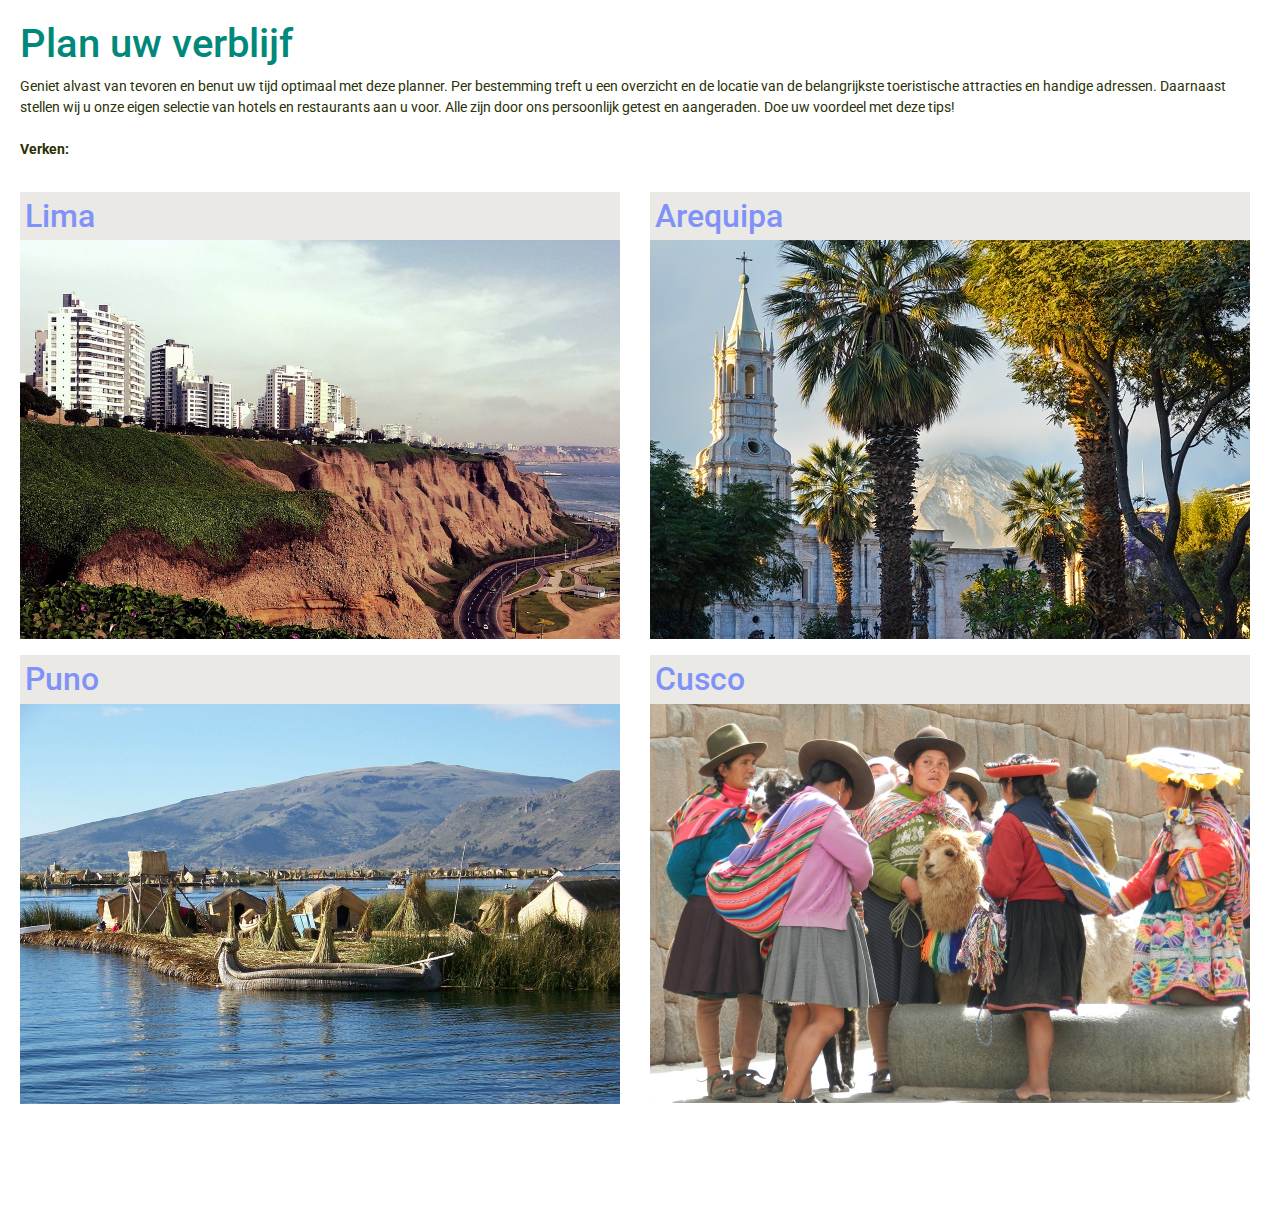
==== index.html @ 21c0f138 "added walking route in Cusco" ====
<!DOCTYPE html>
<html lang="nl">
<head>
    <meta charset="UTF-8">
    <meta name="viewport" content="width=device-width, initial-scale=1.0">
    <meta http-equiv="X-UA-Compatible" content="ie=edge">
    <title>Plan uw verblijf</title>

    <link rel="stylesheet" href="https://stackpath.bootstrapcdn.com/bootstrap/4.3.1/css/bootstrap.min.css" integrity="sha384-ggOyR0iXCbMQv3Xipma34MD+dH/1fQ784/j6cY/iJTQUOhcWr7x9JvoRxT2MZw1T" crossorigin="anonymous">
    <link rel="stylesheet" href="https://maxcdn.bootstrapcdn.com/font-awesome/4.7.0/css/font-awesome.min.css" type="text/css" /> <!-- icons -->
    <link href="https://fonts.googleapis.com/css?family=Roboto:100,300,300i,400,400i,500,500i,700&display=swap" rel="stylesheet">
    <link rel="stylesheet" href="assets/css/style.css" type="text/css" />

</head>
<body>

<section class="container-fluid">
    <article class="row no-gutters">
        <div class="col-12">
            <h1 id="plan">Plan uw verblijf</h1>
            <p>Geniet alvast van tevoren en benut uw tijd optimaal met deze planner. Per bestemming treft u een overzicht en de locatie van de belangrijkste toeristische attracties en handige adressen. Daarnaast stellen wij u onze eigen selectie van hotels en restaurants aan u voor. Alle zijn door ons persoonlijk getest en aangeraden. Doe uw voordeel met deze tips!
                <br /><br />
                <strong>Verken:</strong>
            </p>
        </div>
    </article>
    <div class="row">
        <div class="col-6">
            <h2 id="lima-nav" a href="#lima-intro" class="scroll-to">Lima</h2><img src ="assets/images/lima.jpg" alt="De wijk Miraflores in Lima" class="hoofdbeeld-links">
        </div>
        <div class="col-6">
            <h2 id="arequipa-nav" a href="#arequipa-intro" class="scroll-to">Arequipa</h2><img src ="assets/images/arequipa.jpg" alt="Het stadsplein van Arequipa" class="hoofdbeeld-rechts">
        </div>
        <div class="col-6">
            <h2 id="puno-nav" a href="#puno-intro" class="scroll-to">Puno</h2><img src ="assets/images/puno.jpg" alt="Het Titicacameer, Puno" class="hoofdbeeld-links">
        </div>
        <div class="col-6">
            <h2 id="cusco-nav" a href="#cusco-intro" class="scroll-to">Cusco</h2><img src ="assets/images/cusco.jpg" alt="Inheemse Quechua-bevolking in Cusco" class="hoofdbeeld-rechts">
        </div>
    </div>


<br> <br><br> <br> <br>


        <article class="row no-gutters" id="lima-intro">

        <div class="col-12">
            <button class="reset" a href="#plan">Verken andere stad</a></button>
            <h2>Lima</h2>
            <h3>Restaurants van wereldfaam!</h3>
            <p>U vliegt vanuit Europa op Lima. Vanwege slechte aansluitingen van binnenlandse vluchten zult u zowel aan het begin als aan het eind van uw reis een nacht in Peru's hoofdstad verblijven. Geen straf, want hier vindt u enkele restaurants van wereldfaam!</p>
            
            <button class="position">Toon mijn locatie</button><br><br>
            
            <strong>Zoek:</strong> <br>
        </div>

        <div class="row">
        <div class="col choose" id="lima-attracties-header"><img src="https://img.icons8.com/color/24/000000/old-time-camera.png" class="choose-image" alt="attracties"><h4>Attracties</h4></div>
        <div class="col choose" id="lima-hotels-header"><img src="https://img.icons8.com/color/24/000000/hotel-information.png" class="choose-image" alt="hotels"><h4>Hotels</h4></div>
        <div class="col choose" id="lima-restaurants-header"><img src="https://img.icons8.com/color/24/000000/dining-room.png" class="choose-image" alt="restaurants"><h4>Restaurants</h4></div>
        <div class="col choose" id="lima-info-header"><img src="https://img.icons8.com/color/24/000000/information.png" class="choose-image" alt="praktische informatie"><h4>Informatie</h4></div>
        </div>

        <div class="row">
            <div class="col-md-6 lima-attracties">
                 <div class="chosen"><img src="https://img.icons8.com/color/24/000000/old-time-camera.png" class="chosen-image" alt="attracties"><span class="chosen-header">Attracties</span></div>
                    <div class="markers"><strong><a href="#lima-map" onclick="clickLima();">Plaza de Armas</a></strong></div>
                        <div class="markers-text">tekst</div>
                    <div class="markers"><strong><a href="#lima-map" onclick="clickLima();">Larco Mar</a></strong></div>
                        <div class="markers-text">tekst</div>
            </div>     

            <div class="col-md-6 lima-hotels">
                <div class="chosen"><img src="https://img.icons8.com/color/24/000000/hotel-information.png" class="chosen-image" alt="hotels"><span class="chosen-header">Hotels</span></div>
                     <div class="markers"><strong><a href="#lima-map" onclick="clickLima(0);">Casa Wayra</a></strong></div>
                        <div class="markers-text">tekst</div>
                    <div class="markers"><strong><a href="#lima-map" onclick="clickLima(1);">Hotel Mariel</a></strong></div>
                        <div class="markers-text">tekst</div>    
            </div>

            <div class="col-md-6 lima-restaurants">
                <div class="chosen"><img src="https://img.icons8.com/color/24/000000/dining-room.png" class="chosen-image" alt="hotels"><span class="chosen-header">Restaurants</span></div>
            </div>

            <div class="col-md-6 lima-info">
                <div class="chosen"><img src="https://img.icons8.com/color/24/000000/information.png" class="chosen-image" alt="praktische informatie"><span class="chosen-header">Praktische adressen</span></div>
                <div class="markers"><strong><a href="#lima-map" onclick="clickLima(2);">Aeropuerto Internacional Jorge Chavez</a></strong></div>
                <div class="markers-text">tekst</div>
            </div> 	

            <div id="lat"></div>
            <div id="long"></div>
            <div class="col-md-6" id="lima-map"></div>
        </div>

    </article>
    
    
    <article class="row no-gutters" id="arequipa-intro">

        <div class="col-12">
            <button class="reset" a href="#plan">Verken andere stad</a></button>
            <h2>Arequipa</h2>
            <h3>Acclimatiseren in een oase</h3>
            <p>Lorem ipsum dolor sit amet, consectetur adipisicing elit. Corrupti atque rerum, quis. Dolorem iure nulla, ipsam quae. Similique culpa porro facilis voluptatum aspernatur repellat, illo, dolorem sunt inventore error incidunt.</p>

            <button class="position">Toon mijn locatie</button><br><br>

            <strong>Zoek:</strong> <br>
        </div>

        <div class="row">
        <div class="col choose" id="arequipa-attracties-header"><img src="https://img.icons8.com/color/24/000000/old-time-camera.png" class="choose-image" alt="attracties"><h4>Attracties</h4></div>
        <div class="col choose" id="arequipa-hotels-header"><img src="https://img.icons8.com/color/24/000000/hotel-information.png" class="choose-image" alt="hotels"><h4>Hotels</h4></div>
        <div class="col choose" id="arequipa-restaurants-header"><img src="https://img.icons8.com/color/24/000000/dining-room.png" class="choose-image" alt="restaurants"><h4>Restaurants</h4></div>
        <div class="col choose" id="arequipa-info-header"><img src="https://img.icons8.com/color/24/000000/information.png" class="choose-image" alt="praktische informatie"><h4>Informatie</h4></div>
        </div>

        <div class="row">
            <div class="col-md-6 arequipa-attracties">
                 <div class="chosen"><img src="https://img.icons8.com/color/24/000000/old-time-camera.png" class="chosen-image" alt="attracties"><span class="chosen-header">Attracties</span></div>
                    <div class="markers"><strong><a href="#arequipa-map" onclick="clickArequipa(0);">Monasterio de Santa Catalina</a></strong></div>
                        <div class="markers-text">tekst</div>

                    <div class="markers"><strong><a href="#arequipa-map" onclick="clickArequipa(1);">Museo de Juanita</a></strong></div>
                        <div class="markers-text">tekst</div>
            </div>

            <div class="col-md-6 arequipa-hotels">
                <div class="chosen"><img src="https://img.icons8.com/color/24/000000/hotel-information.png" class="chosen-image" alt="hotels"><span class="chosen-header">Hotels</span></div>
                     <div class="markers"><strong><a href="#arequipa-map" onclick="clickArequipa(2);">Hotel Casona Solar</a></strong></div>
                        <div class="markers-text">tekst</div>

            </div>

            <div class="col-md-6 arequipa-restaurants">
                <div class="chosen"><img src="https://img.icons8.com/color/24/000000/dining-room.png" class="chosen-image" alt="hotels"><span class="chosen-header">Restaurants</span></div>
                <div class="markers"><strong><a href="#arequipa-map" onclick="clickArequipa(3);">Zig Zag</a></strong></div>
                <div class="markers-text">tekst</div>

            </div>

            <div class="col-md-6 arequipa-info">
                <div class="chosen"><img src="https://img.icons8.com/color/24/000000/information.png" class="chosen-image" alt="praktische informatie"><span class="chosen-header">Praktische adressen</span></div>
                <div class="markers"><strong><a href="#arequipa-map" onclick="clickArequipa(4);">Toeristische informatie</a></strong></div>
                <div class="markers-text">tekst</div>

            </div>

            <div class="col-md-6" id="arequipa-map"></div>
        </div>

    </article>
    
    
        <article class="row no-gutters" id="cusco-intro">

        <div class="col-12">
            <button class="reset" a href="#plan">Verken andere stad</a></button>
            <h2>Cusco</h2>
            <h3>Antieke Inca-hoofstad</h3>
            <p>Lorem ipsum dolor sit amet, consectetur adipisicing elit. Corrupti atque rerum, quis. Dolorem iure nulla, ipsam quae. Similique culpa porro facilis voluptatum aspernatur repellat, illo, dolorem sunt inventore error incidunt.</p>

            <button class="position">Toon mijn locatie</button><br><br>

            <strong>Zoek:</strong> <br>
        </div>

        <div class="row">
        <div class="col choose" id="cusco-attracties-header"><img src="https://img.icons8.com/color/24/000000/old-time-camera.png" class="choose-image" alt="attracties"><h4>Attracties</h4></div>
        <div class="col choose" id="cusco-hotels-header"><img src="https://img.icons8.com/color/24/000000/hotel-information.png" class="choose-image" alt="hotels"><h4>Hotels</h4></div>
        <div class="col choose" id="cusco-restaurants-header"><img src="https://img.icons8.com/color/24/000000/dining-room.png" class="choose-image" alt="restaurants"><h4>Restaurants</h4></div>
        <div class="col choose" id="cusco-info-header"><img src="https://img.icons8.com/color/24/000000/information.png" class="choose-image" alt="praktische informatie"><h4>Informatie</h4></div>
        </div>

        <div class="row">
            <div class="col-md-6 cusco-attracties">
                 <div class="chosen"><img src="https://img.icons8.com/color/24/000000/old-time-camera.png" class="chosen-image" alt="attracties"><span class="chosen-header">Attracties</span></div>
                    <div class="markers"><strong><a href="#cusco-map" onclick="clickCusco(0);">Plaza de Armas</a></strong></div>
                        <div class="markers-text">tekst</div>

            </div>

            <div class="col-md-6 cusco-hotels">
                <div class="chosen"><img src="https://img.icons8.com/color/24/000000/hotel-information.png" class="chosen-image" alt="hotels"><span class="chosen-header">Hotels</span></div>
                    

            </div>

            <div class="col-md-6 cusco-restaurants">
                <div class="chosen"><img src="https://img.icons8.com/color/24/000000/dining-room.png" class="chosen-image" alt="hotels"><span class="chosen-header">Restaurants</span></div>


            </div>

            <div class="col-md-6 cusco-info">
                <div class="chosen"><img src="https://img.icons8.com/color/24/000000/information.png" class="chosen-image" alt="praktische informatie"><span class="chosen-header">Praktische adressen</span></div>


            </div>

            <div class="col-md-6" id="cusco-map"></div>
        </div>
        <div class="row">
            <div class="col-md-6"></div>
            <div class="col-md-6" id="floating-panel">
                <button class="removeLine">Verwijder wandelroute</button>
                <button class="addLine">Herstel wandelroute</button>
            </div>
        </div>

    </article>
    
</section>




<script src="https://code.jquery.com/jquery-3.4.1.js" integrity="sha256-WpOohJOqMqqyKL9FccASB9O0KwACQJpFTUBLTYOVvVU=" crossorigin="anonymous"></script>
<script src="assets/js/script.js"></script>




<script src="https://developers.google.com/maps/documentation/javascript/examples/markerclusterer/markerclusterer.js"></script>
<script async defer src="https://maps.googleapis.com/maps/api/js?key=AIzaSyDDHHyac2SiOYPNYxXMK7rqJjnB8nCaaxE&callback=initMap"></script>
<script src="assets/js/maps.js"></script>
</body>
</html>
---- assets/css/style.css ----
/* ----------------------------------------------------------- Body General */

body {
    font-family: 'Roboto', sans-serif;
    font-size: 14px;
    font-weight: 400;
    background-color: #FFFFFF;
    color: #2a3105;
    margin: 20px 20px 10px 10px;
}

.container-fluid {
    /* without this, bootstrap causes a horizontal scrollbar */
    width: 100%;
    padding-right: 10px;
    padding-left: 10px;
}

h1 {
    color: #00887A;
}

h3 {
    font-size: 1.5rem;
    display: inline;
    color: #8FC1E3;
}


h2{
    color: #8092f7;
    margin-top: 1rem;
    margin-bottom: 0;
    background-color: #ebe9e5;
    padding: 5px;
}

h4 {
    color: #8092f7;
    cursor: pointer;
    font-size: 3vw;
    text-align: center;
}

h4:hover {
    color: #8FC1E3;
}

.chosen-header {
    dispay: inline;
    color: #00887A;
    font-size: 1.25rem;
    font-weight: 500;
}

.chosen {
    background-color: #D3E3F7;
}

a {
    color: #8092f7;
}

a:hover {
    color: #8FC1E3;
}


.hoofdbeeld-links {
    position: relative;
    width: 100%;

}

.hoofdbeeld-rechts {
    position: relative;
    width: 100%;
 }

.scroll-to, .choose {
    cursor: pointer;
}

.scroll-to:hover {
    color: #8FC1E3;
}


.position {
    position: absolute;
    left: 40%;
    color: #00887A;
    font-weight: 600;
    font-size: 0.86rem;
    background-color: #D3E3F7;
    border: none;
    border-radius: 8px;
}

.reset {
    position: absolute;
    right: 5px;
    top: 6%;
    color: #00887A;
    font-weight: 600;
    font-size: 0.86rem;
    background-color: #D3E3F7;
    border: none;
    border-radius: 8px;
}

.opieuw:hover {
    color: #8092f7;
}



/* https://www.w3schools.com/css/css_align.asp How to center align elements

https://mapstyle.withgoogle.com/

 */

/*--------------------------------------------Map*   @mediaquerry for desktop??? */


.destination-headers {
    display: block;
    position: relative;
    left: -40px;
}


.choose-image {
    display: block;
    margin-left: auto;
    margin-right: auto;
}

.chosen-image {
    display: inline;
    vertical-align: text-bottom;
    margin-right: 10px;
}

/*
.destination-texts {
    position: relative;
    left: -20px;
    color: #484C4F;
}
*/


.markers-text {
    display: none;
}

#lima-map {
    width: 325px;
    height: 500px;
    margin-right: auto;
    margin-left: auto;
}

#arequipa-map {
    width: 325px;
    height: 500px;
    margin-right: auto;
    margin-left: auto;
}


#floating-panel {

  background-color: #fff;
  padding: 5px;
  border: 1px solid #999;
  text-align: center;
  font-family: 'Roboto','sans-serif';
  line-height: 30px;
  padding-left: 10px;
}

#cusco-map {
    width: 325px;
    height: 500px;
    margin-right: auto;
    margin-left: auto;
}


img {
    display: block;
    margin-left: auto;
}

img {
    margin-right: auto;
}

.info {
    margin-left: 50px;
}

li {
    color: #337ab7;
}

li:click {
    color: green;
}

/* ----------------------------------------------------------- Display of Text */

#lima-intro {
    display: none;
}

#arequipa-intro {
    display: none;
}

#cusco-intro {
    display: none;
}

/*
#lima-attracties-text {
    display: none;
}


#arequipa-attracties-text {
    display: none;
}

#arequipa-hotels-text {
    display: none;
}
*/

/*-----------------------------------------------------------Dropdown*/

.lima-attracties, .lima-hotels, .lima-restaurants, .lima-info,
.arequipa-attracties, .arequipa-hotels, .arequipa-restaurants, .arequipa-info, 
.cusco-attracties, .cusco-hotels, .cusco-restaurants, .cusco-info, 
.markers-text {
    display: none;
}

/*
.selecteer {
    display: inline;


}*/
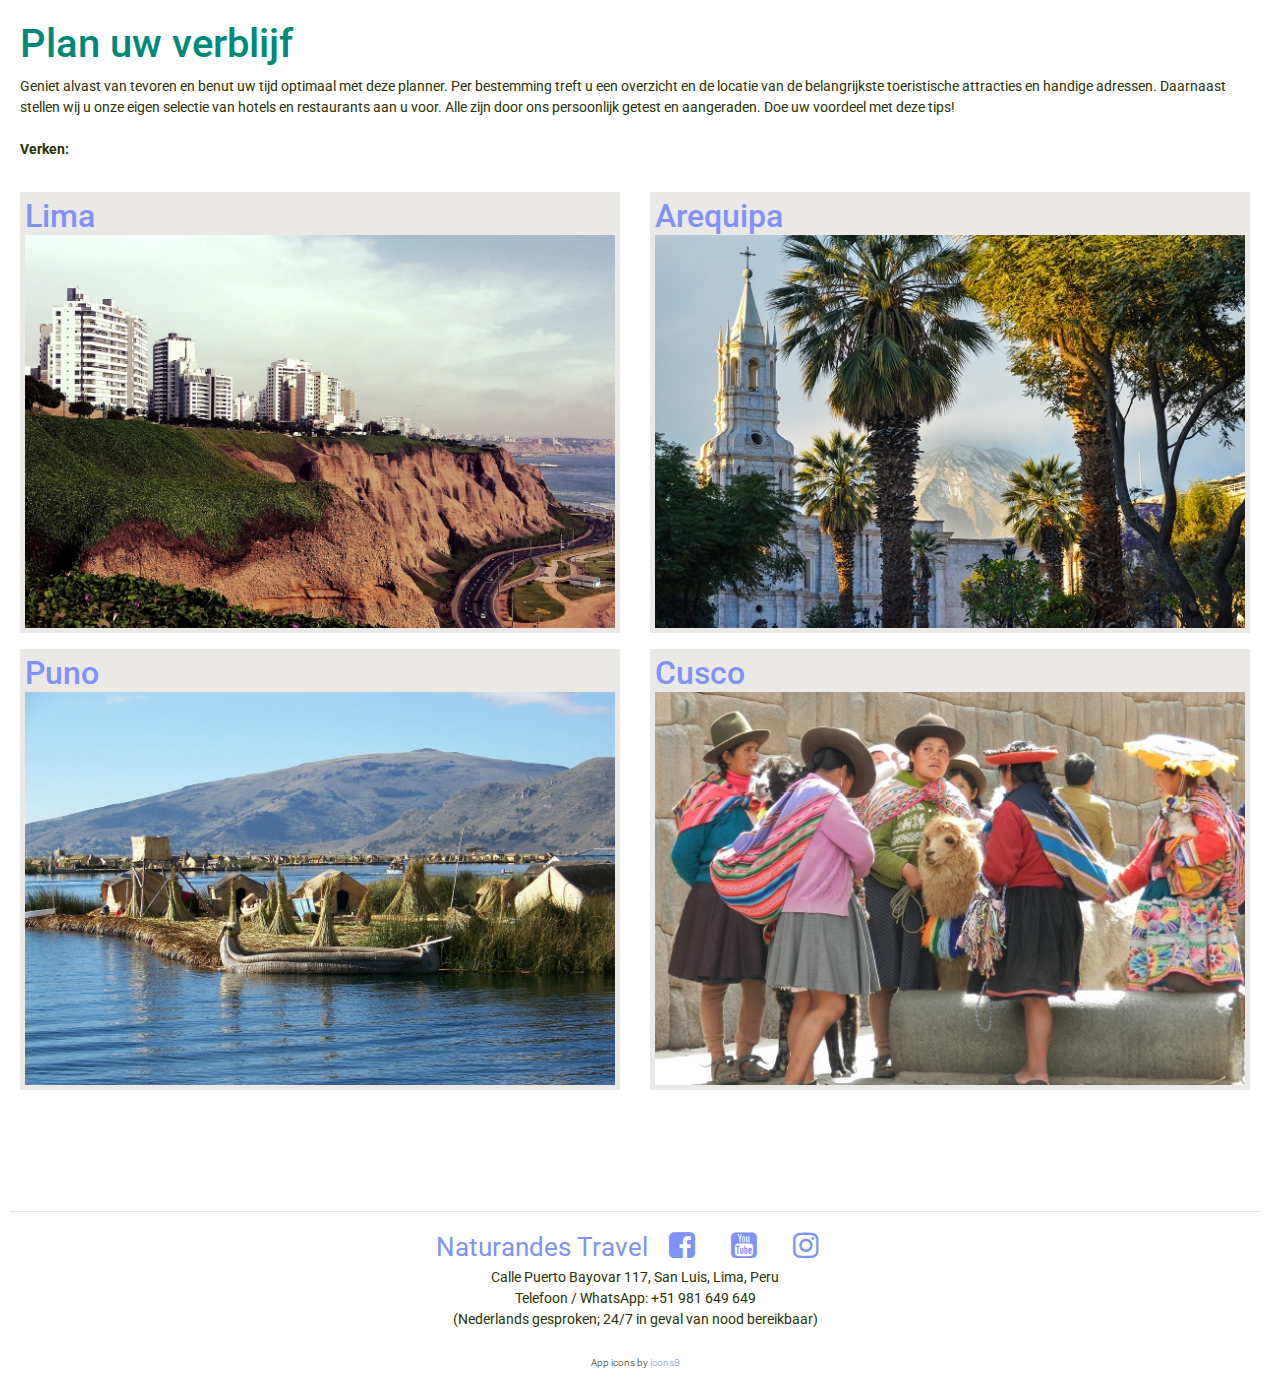
==== commit 13195b23: "created texts remaining markers, footer and fixed geolocation bug" ====
--- a/index.html
+++ b/index.html
@@ -26,203 +26,322 @@
     </article>
     <div class="row">
         <div class="col-6">
-            <h2 id="lima-nav" a href="#lima-intro" class="scroll-to">Lima</h2><img src ="assets/images/lima.jpg" alt="De wijk Miraflores in Lima" class="hoofdbeeld-links">
+            <h2 id="lima-nav" a href="#lima-intro" class="scroll-to">Lima<img src ="assets/images/lima.jpg" alt="De wijk Miraflores in Lima" class="hoofdbeeld-links"></h2>
         </div>
         <div class="col-6">
-            <h2 id="arequipa-nav" a href="#arequipa-intro" class="scroll-to">Arequipa</h2><img src ="assets/images/arequipa.jpg" alt="Het stadsplein van Arequipa" class="hoofdbeeld-rechts">
+            <h2 id="arequipa-nav" a href="#arequipa-intro" class="scroll-to">Arequipa<img src ="assets/images/arequipa.jpg" alt="Het stadsplein van Arequipa" class="hoofdbeeld-rechts"></h2>
         </div>
         <div class="col-6">
-            <h2 id="puno-nav" a href="#puno-intro" class="scroll-to">Puno</h2><img src ="assets/images/puno.jpg" alt="Het Titicacameer, Puno" class="hoofdbeeld-links">
+            <h2 id="puno-nav" a href="#puno-intro" class="scroll-to">Puno<img src ="assets/images/puno.jpg" alt="Het Titicacameer, Puno" class="hoofdbeeld-links"></h2>
         </div>
         <div class="col-6">
-            <h2 id="cusco-nav" a href="#cusco-intro" class="scroll-to">Cusco</h2><img src ="assets/images/cusco.jpg" alt="Inheemse Quechua-bevolking in Cusco" class="hoofdbeeld-rechts">
+            <h2 id="cusco-nav" a href="#cusco-intro" class="scroll-to">Cusco<img src ="assets/images/cusco.jpg" alt="Inheemse Quechua-bevolking in Cusco" class="hoofdbeeld-rechts"></h2>
         </div>
     </div>
 
 
-<br> <br><br> <br> <br>
-
-
-        <article class="row no-gutters" id="lima-intro">
-
-        <div class="col-12">
+    <br> <br><br> <br> <br>
+
+
+    <article class="row no-gutters" id="lima-intro">
+
+        <div class="col">
             <button class="reset" a href="#plan">Verken andere stad</a></button>
+            <button class="whereAmI">Toon mijn locatie</button>
             <h2>Lima</h2>
             <h3>Restaurants van wereldfaam!</h3>
             <p>U vliegt vanuit Europa op Lima. Vanwege slechte aansluitingen van binnenlandse vluchten zult u zowel aan het begin als aan het eind van uw reis een nacht in Peru's hoofdstad verblijven. Geen straf, want hier vindt u enkele restaurants van wereldfaam!</p>
-            
-            <button class="position">Toon mijn locatie</button><br><br>
-            
-            <strong>Zoek:</strong> <br>
-        </div>
-
-        <div class="row">
-        <div class="col choose" id="lima-attracties-header"><img src="https://img.icons8.com/color/24/000000/old-time-camera.png" class="choose-image" alt="attracties"><h4>Attracties</h4></div>
-        <div class="col choose" id="lima-hotels-header"><img src="https://img.icons8.com/color/24/000000/hotel-information.png" class="choose-image" alt="hotels"><h4>Hotels</h4></div>
-        <div class="col choose" id="lima-restaurants-header"><img src="https://img.icons8.com/color/24/000000/dining-room.png" class="choose-image" alt="restaurants"><h4>Restaurants</h4></div>
-        <div class="col choose" id="lima-info-header"><img src="https://img.icons8.com/color/24/000000/information.png" class="choose-image" alt="praktische informatie"><h4>Informatie</h4></div>
-        </div>
-
-        <div class="row">
-            <div class="col-md-6 lima-attracties">
-                 <div class="chosen"><img src="https://img.icons8.com/color/24/000000/old-time-camera.png" class="chosen-image" alt="attracties"><span class="chosen-header">Attracties</span></div>
-                    <div class="markers"><strong><a href="#lima-map" onclick="clickLima();">Plaza de Armas</a></strong></div>
-                        <div class="markers-text">tekst</div>
-                    <div class="markers"><strong><a href="#lima-map" onclick="clickLima();">Larco Mar</a></strong></div>
-                        <div class="markers-text">tekst</div>
-            </div>     
-
-            <div class="col-md-6 lima-hotels">
-                <div class="chosen"><img src="https://img.icons8.com/color/24/000000/hotel-information.png" class="chosen-image" alt="hotels"><span class="chosen-header">Hotels</span></div>
-                     <div class="markers"><strong><a href="#lima-map" onclick="clickLima(0);">Casa Wayra</a></strong></div>
-                        <div class="markers-text">tekst</div>
-                    <div class="markers"><strong><a href="#lima-map" onclick="clickLima(1);">Hotel Mariel</a></strong></div>
-                        <div class="markers-text">tekst</div>    
-            </div>
-
-            <div class="col-md-6 lima-restaurants">
-                <div class="chosen"><img src="https://img.icons8.com/color/24/000000/dining-room.png" class="chosen-image" alt="hotels"><span class="chosen-header">Restaurants</span></div>
-            </div>
-
-            <div class="col-md-6 lima-info">
-                <div class="chosen"><img src="https://img.icons8.com/color/24/000000/information.png" class="chosen-image" alt="praktische informatie"><span class="chosen-header">Praktische adressen</span></div>
-                <div class="markers"><strong><a href="#lima-map" onclick="clickLima(2);">Aeropuerto Internacional Jorge Chavez</a></strong></div>
-                <div class="markers-text">tekst</div>
-            </div> 	
-
-            <div id="lat"></div>
-            <div id="long"></div>
-            <div class="col-md-6" id="lima-map"></div>
-        </div>
-
-    </article>
-    
-    
+        </div>
+
+        <div class="row no-gutters categories">
+            <div class="col choose" id="lima-attracties-header"><img src="https://img.icons8.com/color/24/000000/old-time-camera.png" class="choose-image" alt="attracties"><h4>Attracties</h4></div>
+            <div class="col choose" id="lima-hotels-header"><img src="https://img.icons8.com/color/24/000000/hotel-information.png" class="choose-image" alt="hotels"><h4>Hotels</h4></div>
+            <div class="col choose" id="lima-restaurants-header"><img src="https://img.icons8.com/color/24/000000/dining-room.png" class="choose-image" alt="restaurants"><h4>Restaurants</h4></div>
+            <div class="col choose" id="lima-info-header"><img src="https://img.icons8.com/color/24/000000/information.png" class="choose-image" alt="praktische informatie"><h4>Informatie</h4></div>
+        </div>
+
+        <div class="row no-gutters">
+            <div class="col-md-4 lima-attracties">
+                <img src="https://img.icons8.com/color/24/000000/old-time-camera.png" class="chosen-image" alt="attracties"><span class="chosen-header">Attracties</span>
+                <ul><strong>
+                    <li><a href="#lima-map" onclick="clickLima(0);">Larcomar</a></li>
+                    <li><a href="#lima-map" onclick="clickLima(1);">Barranco</a></li>
+                    <li><a href="#lima-map" onclick="clickLima(2);">Museo Larco</a></li>
+                    <li><a href="#lima-map" onclick="clickLima(3);">Plaza Mayor</a></li>
+                </strong></ul>
+            </div>
+
+            <div class="col-md-4 lima-hotels">
+                <img src="https://img.icons8.com/color/24/000000/hotel-information.png" class="chosen-image" alt="hotels"><span class="chosen-header">Hotels</span>
+                <ul><strong>
+                    <li><a href="#lima-map" onclick="clickLima(4);">Casa Wayra</a></li>
+                    <li><a href="#lima-map" onclick="clickLima(5);">Hotel Mariel</a></li>
+                    <li><a href="#lima-map" onclick="clickLima(6);">Second Home</a></li>
+                    <li><a href="#lima-map" onclick="clickLima(7);">Atemporal</a></li>
+                </strong></ul>
+            </div>
+
+            <div class="col-md-4 lima-restaurants">
+                <img src="https://img.icons8.com/color/24/000000/dining-room.png" class="chosen-image" alt="hotels"><span class="chosen-header">Restaurants</span>
+                <ul><strong>
+                    <li><a href="#lima-map" onclick="clickLima(8);">Mangos</a></li>
+                    <li><a href="#lima-map" onclick="clickLima(9);">El Muelle</a></li>
+                    <li><a href="#lima-map" onclick="clickLima(10);">Astrid y Gastón</a></li>
+                    <li><a href="#lima-map" onclick="clickLima(11);">Restaurante Central</a></li>
+
+
+                </strong></ul>
+            </div>
+
+            <div class="col-md-4 lima-info">
+                <img src="https://img.icons8.com/color/24/000000/information.png" class="chosen-image" alt="praktische informatie"><span class="chosen-header">Praktische adressen</span>
+                <ul><strong>
+                    <li><a href="#lima-map" onclick="clickLima(12);">luchthaven</a></li>
+                    <li><a href="#lima-map" onclick="clickLima(13);">bank BCP Miraflores</a></li>
+                    <li><a href="#lima-map" onclick="clickLima(14);">bank BCP Barranco</a></li>
+                    <li><a href="#lima-map" onclick="clickLima(15);">Clínica Ricardo Palma</a></li>
+                    <li><a href="#lima-map" onclick="clickLima(16);">toeristenpolitie</a></li>
+                </strong></ul>
+            </div>
+
+            <div class="col big-map" id="lima-map"></div>
+        </div>
+
+    </article>
+
+    <article class="row no-gutters" id="puno-intro">
+
+        <div class="col">
+            <button class="reset" a href="#plan">Verken andere stad</a></button>
+            <button class="whereAmI">Toon mijn locatie</button>
+            <h2>Puno</h2>
+
+            <h3>In het hart van de Andes</h3>
+            <p>Puno heeft geen grote toeristische attracties, maar het straatbeeld maakt veel goed: u zult merken dat de bevolking veel traditioneler is dan in Arequipa of Lima. Struin eens rond in de marktstraatjes, of laat u rondrijden in een fietstaxi. Nu bent u echt in de Andes beland!<br><br>
+                Echte publiekstrekkers liggen buiten de stad: het Titicacameer, met traditionele eilanden waar de tijd lijkt te hebben stilgestaan, of het enigmatische Sillustani.</p>
+        </div>
+
+        <div class="row no-gutters categories">
+            <div class="col choose" id="puno-attracties-header"><img src="https://img.icons8.com/color/24/000000/old-time-camera.png" class="choose-image" alt="attracties"><h4>Attracties</h4></div>
+            <div class="col choose" id="puno-hotels-header"><img src="https://img.icons8.com/color/24/000000/hotel-information.png" class="choose-image" alt="hotels"><h4>Hotels</h4></div>
+            <div class="col choose" id="puno-restaurants-header"><img src="https://img.icons8.com/color/24/000000/dining-room.png" class="choose-image" alt="restaurants"><h4>Restaurants</h4></div>
+            <div class="col choose" id="puno-info-header"><img src="https://img.icons8.com/color/24/000000/information.png" class="choose-image" alt="praktische informatie"><h4>Informatie</h4></div>
+        </div>
+
+        <div class="row no-gutters">
+            <div class="col-md-4 puno-attracties">
+                <img src="https://img.icons8.com/color/24/000000/old-time-camera.png" class="chosen-image" alt="attracties"><span class="chosen-header">Attracties</span>
+                <ul><strong>
+                    <li><a href="#puno-map" onclick="clickPuno(0);">Plaza de Armas</a></li>
+                    <li><a href="#puno-map" onclick="clickPuno(1);">Uros-eilanden</a></li>
+                    <li><a href="#puno-map" onclick="clickPuno(2);">Taquile</a></li>
+                    <li><a href="#puno-map" onclick="clickPuno(3);">Sillustani</a></li>
+                </strong></ul>
+            </div>
+
+            <div class="col-md-4 puno-hotels">
+                <img src="https://img.icons8.com/color/24/000000/hotel-information.png" class="chosen-image" alt="hotels"><span class="chosen-header">Hotels</span>
+                <ul><strong>
+                    <li><a href="#puno-map" onclick="clickPuno(4);">Hotel Intiqa</a></li>
+                    <li><a href="#puno-map" onclick="clickPuno(5);">La Hacienda Plaza de Armas</a></li>
+                    <li><a href="#puno-map" onclick="clickPuno(6);">Casa Andina Premium Lago</a></li>
+                    <li><a href="#puno-map" onclick="clickPuno(7);">Sonesta Posada del Inca</a></li>
+                </strong></ul>
+            </div>
+
+            <div class="col-md-4 puno-restaurants">
+                <img src="https://img.icons8.com/color/24/000000/dining-room.png" class="chosen-image" alt="hotels"><span class="chosen-header">Restaurants</span>
+                <ul><strong>
+                    <li><a href="#puno-map" onclick="clickPuno(8);">Mojsa</a></li>
+                    <li><a href="#puno-map" onclick="clickPuno(9);">Tradiciones del Lago</a></li>
+                    <li><a href="#puno-map" onclick="clickPuno(10);">Giorgio</a></li>
+                    <li><a href="#puno-map" onclick="clickPuno(11);">La Table del Inca</a></li>
+                </strong></ul>
+            </div>
+
+            <div class="col-md-4 puno-info">
+                <img src="https://img.icons8.com/color/24/000000/information.png" class="chosen-image" alt="praktische informatie"><span class="chosen-header">Praktische adressen</span>
+                <ul><strong>
+                    <li><a href="#puno-map" onclick="clickPuno(12);">busterminal</a></li>
+                    <li><a href="#puno-map" onclick="clickPuno(13);">bank BCP</a></li>
+                    <li><a href="#puno-map" onclick="clickPuno(14);">Medicentro Tourist Health</a></li>
+                    <li><a href="#puno-map" onclick="clickPuno(15);">toeristenpolitie</a></li>
+                </strong></ul>
+            </div>
+
+            <div class="col big-map" id="puno-map"></div>
+        </div>
+
+
+    </article>
+
     <article class="row no-gutters" id="arequipa-intro">
 
-        <div class="col-12">
+        <div class="col">
             <button class="reset" a href="#plan">Verken andere stad</a></button>
+            <button class="whereAmI">Toon mijn locatie</button>
             <h2>Arequipa</h2>
+
             <h3>Acclimatiseren in een oase</h3>
-            <p>Lorem ipsum dolor sit amet, consectetur adipisicing elit. Corrupti atque rerum, quis. Dolorem iure nulla, ipsam quae. Similique culpa porro facilis voluptatum aspernatur repellat, illo, dolorem sunt inventore error incidunt.</p>
-
-            <button class="position">Toon mijn locatie</button><br><br>
-
-            <strong>Zoek:</strong> <br>
-        </div>
-
-        <div class="row">
-        <div class="col choose" id="arequipa-attracties-header"><img src="https://img.icons8.com/color/24/000000/old-time-camera.png" class="choose-image" alt="attracties"><h4>Attracties</h4></div>
-        <div class="col choose" id="arequipa-hotels-header"><img src="https://img.icons8.com/color/24/000000/hotel-information.png" class="choose-image" alt="hotels"><h4>Hotels</h4></div>
-        <div class="col choose" id="arequipa-restaurants-header"><img src="https://img.icons8.com/color/24/000000/dining-room.png" class="choose-image" alt="restaurants"><h4>Restaurants</h4></div>
-        <div class="col choose" id="arequipa-info-header"><img src="https://img.icons8.com/color/24/000000/information.png" class="choose-image" alt="praktische informatie"><h4>Informatie</h4></div>
-        </div>
-
-        <div class="row">
-            <div class="col-md-6 arequipa-attracties">
-                 <div class="chosen"><img src="https://img.icons8.com/color/24/000000/old-time-camera.png" class="chosen-image" alt="attracties"><span class="chosen-header">Attracties</span></div>
-                    <div class="markers"><strong><a href="#arequipa-map" onclick="clickArequipa(0);">Monasterio de Santa Catalina</a></strong></div>
-                        <div class="markers-text">tekst</div>
-
-                    <div class="markers"><strong><a href="#arequipa-map" onclick="clickArequipa(1);">Museo de Juanita</a></strong></div>
-                        <div class="markers-text">tekst</div>
-            </div>
-
-            <div class="col-md-6 arequipa-hotels">
-                <div class="chosen"><img src="https://img.icons8.com/color/24/000000/hotel-information.png" class="chosen-image" alt="hotels"><span class="chosen-header">Hotels</span></div>
-                     <div class="markers"><strong><a href="#arequipa-map" onclick="clickArequipa(2);">Hotel Casona Solar</a></strong></div>
-                        <div class="markers-text">tekst</div>
-
-            </div>
-
-            <div class="col-md-6 arequipa-restaurants">
-                <div class="chosen"><img src="https://img.icons8.com/color/24/000000/dining-room.png" class="chosen-image" alt="hotels"><span class="chosen-header">Restaurants</span></div>
-                <div class="markers"><strong><a href="#arequipa-map" onclick="clickArequipa(3);">Zig Zag</a></strong></div>
-                <div class="markers-text">tekst</div>
-
-            </div>
-
-            <div class="col-md-6 arequipa-info">
-                <div class="chosen"><img src="https://img.icons8.com/color/24/000000/information.png" class="chosen-image" alt="praktische informatie"><span class="chosen-header">Praktische adressen</span></div>
-                <div class="markers"><strong><a href="#arequipa-map" onclick="clickArequipa(4);">Toeristische informatie</a></strong></div>
-                <div class="markers-text">tekst</div>
-
-            </div>
-
-            <div class="col-md-6" id="arequipa-map"></div>
-        </div>
-
-    </article>
-    
-    
-        <article class="row no-gutters" id="cusco-intro">
-
-        <div class="col-12">
+            <p>Arequipa, gelegen op 2400 meter boven zeeniveau, is een prima plek om enkele dagen te verblijven om te acclimatiseren voordat u naar nog grotere hoogte reist: schoon, vrolijk en de zon schijnt er vrijwel altijd. “De Witte Stad” wordt gedomineerd door de vulkanen El Misti (5825 meter) en Chachani (6075 meter) en heeft een volkomen ander straatbeeld dan bijvoorbeeld Puno en Cusco. De binnenstad is opgenomen op de Werelderfgoedlijst. U treft er prachtige architectuur, schitterende musea en prima restaurants.</p>
+        </div>
+
+        <div class="row no-gutters categories">
+            <div class="col choose" id="arequipa-attracties-header"><img src="https://img.icons8.com/color/24/000000/old-time-camera.png" class="choose-image" alt="attracties"><h4>Attracties</h4></div>
+            <div class="col choose" id="arequipa-hotels-header"><img src="https://img.icons8.com/color/24/000000/hotel-information.png" class="choose-image" alt="hotels"><h4>Hotels</h4></div>
+            <div class="col choose" id="arequipa-restaurants-header"><img src="https://img.icons8.com/color/24/000000/dining-room.png" class="choose-image" alt="restaurants"><h4>Restaurants</h4></div>
+            <div class="col choose" id="arequipa-info-header"><img src="https://img.icons8.com/color/24/000000/information.png" class="choose-image" alt="praktische informatie"><h4>Informatie</h4></div>
+        </div>
+
+        <div class="row no-gutters">
+            <div class="col-md-4 arequipa-attracties">
+                <img src="https://img.icons8.com/color/24/000000/old-time-camera.png" class="chosen-image" alt="attracties"><span class="chosen-header">Attracties</span>
+                <ul><strong>
+                    <li><a href="#arequipa-map" onclick="clickArequipa(0);">Plaza de Armas</a></li>
+                    <li><a href="#arequipa-map" onclick="clickArequipa(1);">Monasterio de Santa Catalina</a></li>
+                    <li><a href="#arequipa-map" onclick="clickArequipa(2);">Museo de Juanita</a></li>
+                    <li><a href="#arequipa-map" onclick="clickArequipa(3);">Barrio de San Lázaro</a></li>
+                    <li><a href="#arequipa-map" onclick="clickArequipa(4);">Mercado San Camilo</a></li>
+                    <li><a href="#arequipa-map" onclick="clickArequipa(5);">El Misti & Chachani</a></li>
+                </strong></ul>
+            </div>
+
+            <div class="col-md-4 arequipa-hotels">
+                <img src="https://img.icons8.com/color/24/000000/hotel-information.png" class="chosen-image" alt="hotels"><span class="chosen-header">Hotels</span>
+                <ul><strong>
+                    <li><a href="#arequipa-map" onclick="clickArequipa(6);">Casa de Avila</a></li>
+                    <li><a href="#arequipa-map" onclick="clickArequipa(7);">La Hosteria</a></li>
+                    <li><a href="#arequipa-map" onclick="clickArequipa(8);">Casona Solar</a></li>
+                    <li><a href="#arequipa-map" onclick="clickArequipa(9);">Katari Hotel</a></li>
+                </strong></ul>
+            </div>
+
+            <div class="col-md-4 arequipa-restaurants">
+                <img src="https://img.icons8.com/color/24/000000/dining-room.png" class="chosen-image" alt="hotels"><span class="chosen-header">Restaurants</span>
+                <ul><strong>
+                    <li><a href="#arequipa-map" onclick="clickArequipa(10);">Zig Zag</a></li>
+                    <li><a href="#arequipa-map" onclick="clickArequipa(11);">Tradición Arequipeña</a></li>
+                    <li><a href="#arequipa-map" onclick="clickArequipa(12);">Chicha</a></li>
+                </strong></ul>
+            </div>
+
+            <div class="col-md-4 arequipa-info">
+                <img src="https://img.icons8.com/color/24/000000/information.png" class="chosen-image" alt="praktische informatie"><span class="chosen-header">Praktische adressen</span>
+                <ul><strong>
+                    <li><a href="#arequipa-map" onclick="clickArequipa(13);">busterminal Cruz del Sur</a></li>
+                    <li><a href="#arequipa-map" onclick="clickArequipa(14);">bank BCP</a></li>
+                    <li><a href="#arequipa-map" onclick="clickArequipa(15);">kliniek</a></li>
+                    <li><a href="#arequipa-map" onclick="clickArequipa(16);">toeristenpolitie</a></li>
+                </strong></ul>
+            </div>
+
+            <div class="col big-map" id="arequipa-map"></div>
+        </div>
+
+
+    </article>
+
+    <article class="row no-gutters" id="cusco-intro">
+
+        <div class="col">
             <button class="reset" a href="#plan">Verken andere stad</a></button>
+            <button class="whereAmI">Toon mijn locatie</button>
             <h2>Cusco</h2>
+
             <h3>Antieke Inca-hoofstad</h3>
-            <p>Lorem ipsum dolor sit amet, consectetur adipisicing elit. Corrupti atque rerum, quis. Dolorem iure nulla, ipsam quae. Similique culpa porro facilis voluptatum aspernatur repellat, illo, dolorem sunt inventore error incidunt.</p>
-
-            <button class="position">Toon mijn locatie</button><br><br>
-
-            <strong>Zoek:</strong> <br>
-        </div>
-
-        <div class="row">
-        <div class="col choose" id="cusco-attracties-header"><img src="https://img.icons8.com/color/24/000000/old-time-camera.png" class="choose-image" alt="attracties"><h4>Attracties</h4></div>
-        <div class="col choose" id="cusco-hotels-header"><img src="https://img.icons8.com/color/24/000000/hotel-information.png" class="choose-image" alt="hotels"><h4>Hotels</h4></div>
-        <div class="col choose" id="cusco-restaurants-header"><img src="https://img.icons8.com/color/24/000000/dining-room.png" class="choose-image" alt="restaurants"><h4>Restaurants</h4></div>
-        <div class="col choose" id="cusco-info-header"><img src="https://img.icons8.com/color/24/000000/information.png" class="choose-image" alt="praktische informatie"><h4>Informatie</h4></div>
-        </div>
-
-        <div class="row">
-            <div class="col-md-6 cusco-attracties">
-                 <div class="chosen"><img src="https://img.icons8.com/color/24/000000/old-time-camera.png" class="chosen-image" alt="attracties"><span class="chosen-header">Attracties</span></div>
-                    <div class="markers"><strong><a href="#cusco-map" onclick="clickCusco(0);">Plaza de Armas</a></strong></div>
-                        <div class="markers-text">tekst</div>
-
-            </div>
-
-            <div class="col-md-6 cusco-hotels">
-                <div class="chosen"><img src="https://img.icons8.com/color/24/000000/hotel-information.png" class="chosen-image" alt="hotels"><span class="chosen-header">Hotels</span></div>
-                    
-
-            </div>
-
-            <div class="col-md-6 cusco-restaurants">
-                <div class="chosen"><img src="https://img.icons8.com/color/24/000000/dining-room.png" class="chosen-image" alt="hotels"><span class="chosen-header">Restaurants</span></div>
-
-
-            </div>
-
-            <div class="col-md-6 cusco-info">
-                <div class="chosen"><img src="https://img.icons8.com/color/24/000000/information.png" class="chosen-image" alt="praktische informatie"><span class="chosen-header">Praktische adressen</span></div>
-
-
-            </div>
-
-            <div class="col-md-6" id="cusco-map"></div>
-        </div>
-        <div class="row">
-            <div class="col-md-6"></div>
-            <div class="col-md-6" id="floating-panel">
-                <button class="removeLine">Verwijder wandelroute</button>
-                <button class="addLine">Herstel wandelroute</button>
-            </div>
-        </div>
-
-    </article>
-    
+            <p>De oudste, continu bewoonde stad van het continent, ook wel  de archeologische hoofdstad van de Amerika’s genoemd, is een schitterende, intrigerende plek. U treft hier de ruïnes van Inca-paleizen direct naast schitterende koloniale kerken. Gelegen aan het uiteinde van een dal op ruim 3300 meter boven zeeniveau, is Cusco’s binnenstad verrassend intiem voor haar 300.000 inwoners. Alles belangrijke bezienswaardigheden zijn te voet te bereiken. We raden u de voorgestelde wandelroute van harte aan!
+               <br><br> Cusco is de uitvalbasis voor zowel tours en trektochten naar het wereldberoemde Machu Picchu als voor tochten naar het Amazone-regenwoud van Manu. Hier lopen zelfs nog ongecontacteerde indianenstammen rond!</p>
+        </div>
+
+        <div class="row no-gutters categories">
+            <div class="col choose" id="cusco-attracties-header"><img src="https://img.icons8.com/color/24/000000/old-time-camera.png" class="choose-image" alt="attracties"><h4>Attracties</h4></div>
+            <div class="col choose" id="cusco-hotels-header"><img src="https://img.icons8.com/color/24/000000/hotel-information.png" class="choose-image" alt="hotels"><h4>Hotels</h4></div>
+            <div class="col choose" id="cusco-restaurants-header"><img src="https://img.icons8.com/color/24/000000/dining-room.png" class="choose-image" alt="restaurants"><h4>Restaurants</h4></div>
+            <div class="col choose" id="cusco-info-header"><img src="https://img.icons8.com/color/24/000000/information.png" class="choose-image" alt="praktische informatie"><h4>Informatie</h4></div>
+        </div>
+
+        <div class="row no-gutters">
+            <div class="col-md-4 cusco-attracties">
+                <img src="https://img.icons8.com/color/24/000000/old-time-camera.png" class="chosen-image" alt="attracties"><span class="chosen-header">Attracties</span>
+                <ul><strong>
+                    <li><a href="#cusco-map" onclick="clickCusco(0);">Plaza de Armas</a></li>
+                    <li><a href="#cusco-map" onclick="clickCusco(1);">Inca muur</a></li>
+                    <li><a href="#cusco-map" onclick="clickCusco(2);">Barrio de San Blas</a></li>
+                    <li><a href="#cusco-map" onclick="clickCusco(3);">Mercado de San Pedro</a></li>
+                    <li><a href="#cusco-map" onclick="clickCusco(4);">Sacsaywamán</a></li>
+                    <li><a href="#cusco-map" onclick="clickCusco(5);">de Heilige Vallei van de Inca's</a></li>
+                    <li><a href="#cusco-map" onclick="clickCusco(6);">Machu Picchu</a></li>
+                    <li><a href="#cusco-map" onclick="clickCusco(7);">Manu</a></li>
+                </strong></ul>
+            </div>
+
+            <div class="col-md-4 cusco-hotels">
+                <img src="https://img.icons8.com/color/24/000000/hotel-information.png" class="chosen-image" alt="hotels"><span class="chosen-header">Hotels</span>
+                <ul><strong>
+                    <li><a href="#cusco-map" onclick="clickCusco(8);">Inkarri Hostel</a></li>
+                    <li><a href="#cusco-map" onclick="clickCusco(9);">Andenes al Cielo</a></li>
+                    <li><a href="#cusco-map" onclick="clickCusco(10);">Niños Hotel I</a></li>
+                    <li><a href="#cusco-map" onclick="clickCusco(11);">El Mercado</a></li>
+                </strong></ul>
+            </div>
+
+            <div class="col-md-4 cusco-restaurants">
+                <img src="https://img.icons8.com/color/24/000000/dining-room.png" class="chosen-image" alt="hotels"><span class="chosen-header">Restaurants</span>
+                <ul><strong>
+                    <li><a href="#cusco-map" onclick="clickCusco(12);">Paddy's Irish Pub</a></li>
+                    <li><a href="#cusco-map" onclick="clickCusco(13);">El Paisa</a></li>
+                    <li><a href="#cusco-map" onclick="clickCusco(14);">Ciccciolina</a></li>
+                    <li><a href="#cusco-map" onclick="clickCusco(15);">Marcelo Batata</a></li>
+                </strong></ul>
+            </div>
+
+            <div class="col-md-4 cusco-info">
+                <img src="https://img.icons8.com/color/24/000000/information.png" class="chosen-image" alt="praktische informatie"><span class="chosen-header">Praktische adressen</span>
+                <ul><strong>
+                    <li><a href="#cusco-map" onclick="clickCusco(16);">busterminal Cruz del Sur</a></li>
+                    <li><a href="#cusco-map" onclick="clickCusco(17);">bank BCP</a></li>
+                    <li><a href="#cusco-map" onclick="clickCusco(18);">Clínica Pardo</a></li>
+                    <li><a href="#cusco-map" onclick="clickCusco(19);">toeristenpolitie</a></li>
+                </strong></ul>
+            </div>
+
+            <div class="col big-map" id="cusco-map"></div>
+
+        </div>
+
+
+
+        <div class="row no-gutters">
+            <button class="addLine">Toon wandelroute</button>
+            <button class="removeLine">Verwijder wandelroute</button>
+        </div>
+
+    </article>
+
 </section>
 
 
-
+<footer>
+
+    <hr>
+
+
+                <div class="footer-header">Naturandes Travel <a href="https://www.facebook.com/rondreizenperu" target="_blank"><i class="fa fa-facebook-square" aria-hidden="true"></i></a> <a href="#" target="_blank"><i class="fa fa-youtube-square" aria-hidden="true"></i></a> <a href="#" target="_blank"><i class="fa fa-instagram" aria-hidden="true"></i> </a></div>
+                <p class="footer-text">
+                Calle Puerto Bayovar 117, San Luis, Lima, Peru<br>
+                Telefoon / WhatsApp: +51 981 649 649<br>
+                (Nederlands gesproken; 24/7 in geval van nood bereikbaar)<br><br>
+                 <span class="footer-credits">App icons by <a href="https://icons8.com" target="_blank">icons8</a></span>
+                </p>
+                    </div>
+
+
+
+
+</footer>
 
 <script src="https://code.jquery.com/jquery-3.4.1.js" integrity="sha256-WpOohJOqMqqyKL9FccASB9O0KwACQJpFTUBLTYOVvVU=" crossorigin="anonymous"></script>
 <script src="assets/js/script.js"></script>
-
-
-
 
 <script src="https://developers.google.com/maps/documentation/javascript/examples/markerclusterer/markerclusterer.js"></script>
 <script async defer src="https://maps.googleapis.com/maps/api/js?key=AIzaSyDDHHyac2SiOYPNYxXMK7rqJjnB8nCaaxE&callback=initMap"></script>
--- a/assets/css/style.css
+++ b/assets/css/style.css
@@ -1,5 +1,23 @@
+@media (min-width: 300px) {
+    .big-map {
+        flex-basis: auto;
+    }
+}
+
+@media (min-width: 768px) {
+    .big-map {
+        flex-basis: 0;
+    }
+}
+
+/*
+@media (min-width: 768px) {
+    .small-map {
+        display: none;
+    }
+}
+
 /* ----------------------------------------------------------- Body General */
-
 body {
     font-family: 'Roboto', sans-serif;
     font-size: 14px;
@@ -46,6 +64,18 @@
     color: #8FC1E3;
 }
 
+@media (min-width: 992px) {
+    h4 {
+        font-size: 2vw;
+    }
+}
+
+@media (min-width: 1200px) {
+    h4 {
+        font-size: 1.5vw;
+    }
+}
+
 .chosen-header {
     dispay: inline;
     color: #00887A;
@@ -59,6 +89,8 @@
 
 a {
     color: #8092f7;
+    cursor: pointer;
+
 }
 
 a:hover {
@@ -75,7 +107,7 @@
 .hoofdbeeld-rechts {
     position: relative;
     width: 100%;
- }
+}
 
 .scroll-to, .choose {
     cursor: pointer;
@@ -85,10 +117,7 @@
     color: #8FC1E3;
 }
 
-
-.position {
-    position: absolute;
-    left: 40%;
+button {
     color: #00887A;
     font-weight: 600;
     font-size: 0.86rem;
@@ -97,22 +126,21 @@
     border-radius: 8px;
 }
 
+button:hover {
+    color: #8092f7;
+}
 .reset {
-    position: absolute;
-    right: 5px;
-    top: 6%;
-    color: #00887A;
-    font-weight: 600;
-    font-size: 0.86rem;
-    background-color: #D3E3F7;
-    border: none;
-    border-radius: 8px;
-}
-
-.opieuw:hover {
-    color: #8092f7;
-}
-
+    margin-right: 10px;
+}
+
+.addLine {
+    float: right;
+    margin-right: 10px;
+}
+
+.removeLine {
+    float: right;
+}
 
 
 /* https://www.w3schools.com/css/css_align.asp How to center align elements
@@ -133,8 +161,7 @@
 
 .choose-image {
     display: block;
-    margin-left: auto;
-    margin-right: auto;
+    margin: 10px auto 5px auto;
 }
 
 .chosen-image {
@@ -151,43 +178,36 @@
 }
 */
 
+/*
+.markers {
+    background-color: #ebe9e5;
+    padding-left: 10px;
+}
 
 .markers-text {
     display: none;
-}
-
-#lima-map {
+    padding-left: 10px;
+}
+
+
+.markers-pic {
+    display: grid;
+    margin: 15px auto;
+}
+*/
+
+
+.categories {
+    background-color: aliceblue;
+}
+
+#lima-map, #puno-map, #arequipa-map, #cusco-map {
     width: 325px;
     height: 500px;
     margin-right: auto;
     margin-left: auto;
 }
 
-#arequipa-map {
-    width: 325px;
-    height: 500px;
-    margin-right: auto;
-    margin-left: auto;
-}
-
-
-#floating-panel {
-
-  background-color: #fff;
-  padding: 5px;
-  border: 1px solid #999;
-  text-align: center;
-  font-family: 'Roboto','sans-serif';
-  line-height: 30px;
-  padding-left: 10px;
-}
-
-#cusco-map {
-    width: 325px;
-    height: 500px;
-    margin-right: auto;
-    margin-left: auto;
-}
 
 
 img {
@@ -204,11 +224,7 @@
 }
 
 li {
-    color: #337ab7;
-}
-
-li:click {
-    color: green;
+    color: #8092f7;
 }
 
 /* ----------------------------------------------------------- Display of Text */
@@ -225,6 +241,9 @@
     display: none;
 }
 
+#puno-intro {
+    display: none;
+}
 /*
 #lima-attracties-text {
     display: none;
@@ -241,10 +260,10 @@
 */
 
 /*-----------------------------------------------------------Dropdown*/
-
 .lima-attracties, .lima-hotels, .lima-restaurants, .lima-info,
-.arequipa-attracties, .arequipa-hotels, .arequipa-restaurants, .arequipa-info, 
-.cusco-attracties, .cusco-hotels, .cusco-restaurants, .cusco-info, 
+.puno-attracties, .puno-hotels, .puno-restaurants, .puno-info,
+.arequipa-attracties, .arequipa-hotels, .arequipa-restaurants, .arequipa-info,
+.cusco-attracties, .cusco-hotels, .cusco-restaurants, .cusco-info,
 .markers-text {
     display: none;
 }
@@ -255,3 +274,31 @@
 
 
 }*/
+/* ----------------------------------------------------------- Scroll down */
+
+.footer-header {
+    text-align: center;
+    color: #8092f7;
+    font-size: 2vw;
+    text-align: center;
+}
+
+.footer-text {
+    text-align: center;
+}
+
+.footer-header i {
+    font-size: 30px;
+    padding-left: 15px;
+    padding-right: 15px;
+}
+
+.footer-header i:hover {
+    color: #8FC1E3;
+    transition: 0.5s ease-in-out;
+}
+
+.footer-credits {
+    font-size: 10px;
+    font-weight: 300;
+}
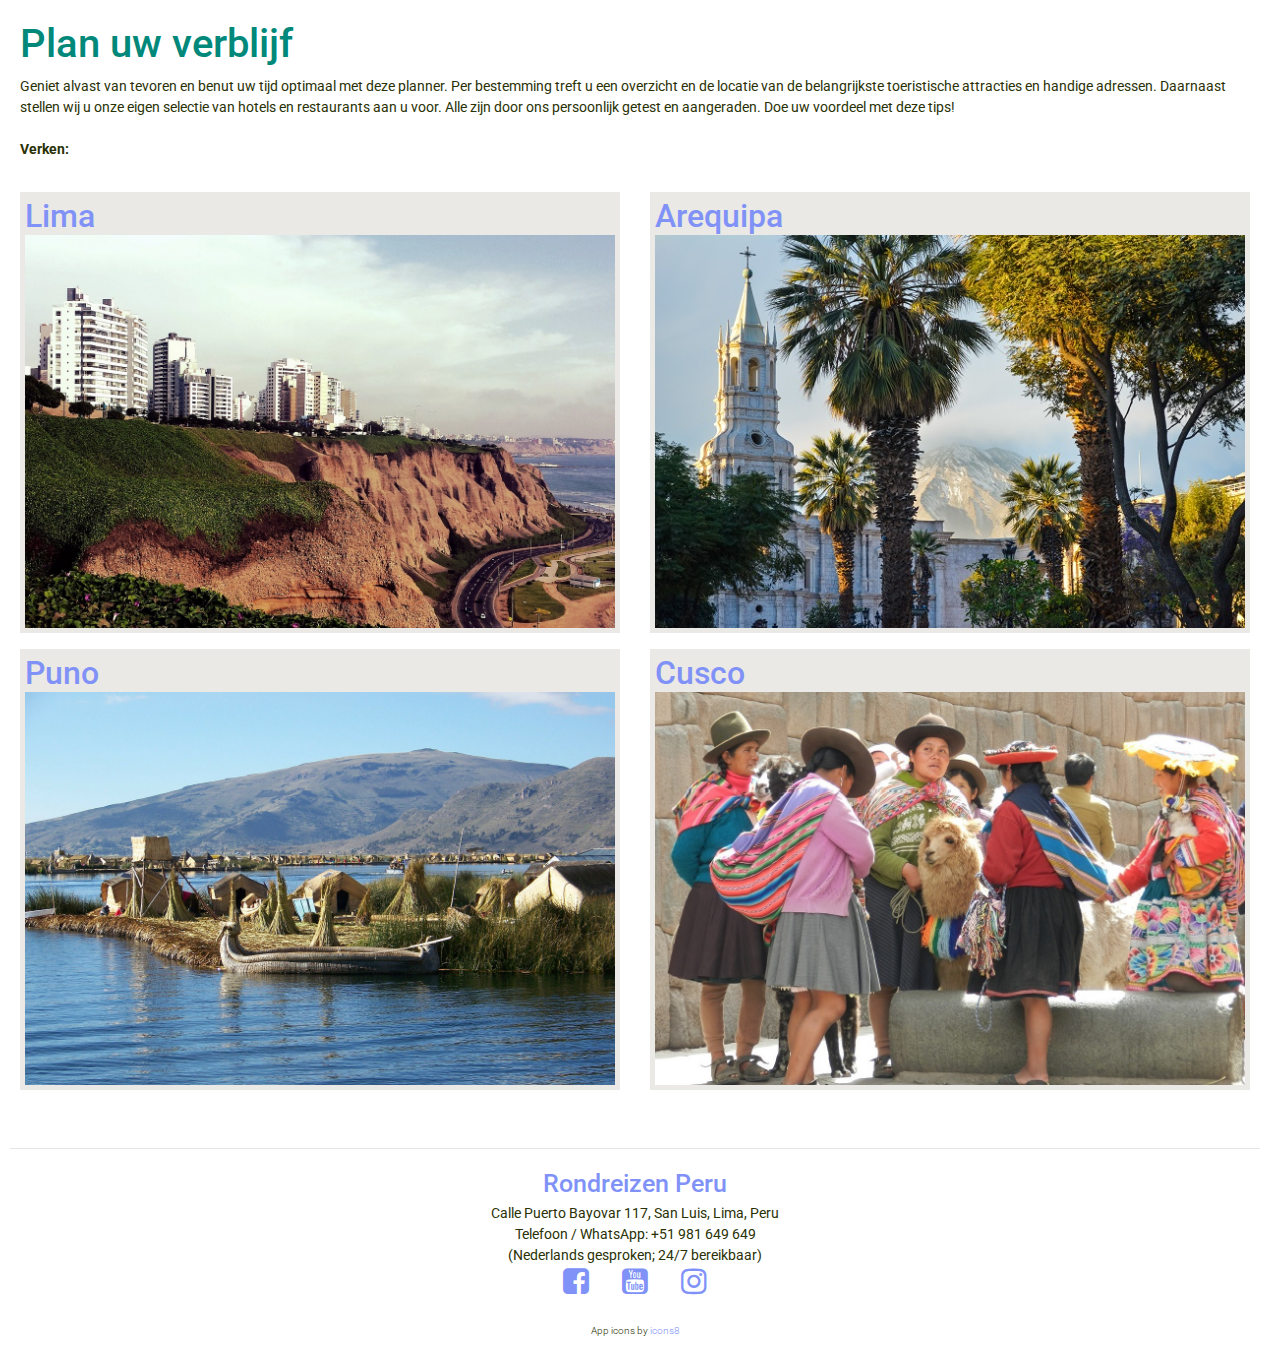
==== commit 0761aa37: "fixed footer and cleaned code" ====
--- a/index.html
+++ b/index.html
@@ -1,350 +1,325 @@
 <!DOCTYPE html>
 <html lang="nl">
-<head>
-    <meta charset="UTF-8">
-    <meta name="viewport" content="width=device-width, initial-scale=1.0">
-    <meta http-equiv="X-UA-Compatible" content="ie=edge">
-    <title>Plan uw verblijf</title>
-
-    <link rel="stylesheet" href="https://stackpath.bootstrapcdn.com/bootstrap/4.3.1/css/bootstrap.min.css" integrity="sha384-ggOyR0iXCbMQv3Xipma34MD+dH/1fQ784/j6cY/iJTQUOhcWr7x9JvoRxT2MZw1T" crossorigin="anonymous">
-    <link rel="stylesheet" href="https://maxcdn.bootstrapcdn.com/font-awesome/4.7.0/css/font-awesome.min.css" type="text/css" /> <!-- icons -->
-    <link href="https://fonts.googleapis.com/css?family=Roboto:100,300,300i,400,400i,500,500i,700&display=swap" rel="stylesheet">
-    <link rel="stylesheet" href="assets/css/style.css" type="text/css" />
-
-</head>
-<body>
-
-<section class="container-fluid">
-    <article class="row no-gutters">
-        <div class="col-12">
-            <h1 id="plan">Plan uw verblijf</h1>
-            <p>Geniet alvast van tevoren en benut uw tijd optimaal met deze planner. Per bestemming treft u een overzicht en de locatie van de belangrijkste toeristische attracties en handige adressen. Daarnaast stellen wij u onze eigen selectie van hotels en restaurants aan u voor. Alle zijn door ons persoonlijk getest en aangeraden. Doe uw voordeel met deze tips!
-                <br /><br />
-                <strong>Verken:</strong>
-            </p>
-        </div>
-    </article>
-    <div class="row">
-        <div class="col-6">
-            <h2 id="lima-nav" a href="#lima-intro" class="scroll-to">Lima<img src ="assets/images/lima.jpg" alt="De wijk Miraflores in Lima" class="hoofdbeeld-links"></h2>
-        </div>
-        <div class="col-6">
-            <h2 id="arequipa-nav" a href="#arequipa-intro" class="scroll-to">Arequipa<img src ="assets/images/arequipa.jpg" alt="Het stadsplein van Arequipa" class="hoofdbeeld-rechts"></h2>
-        </div>
-        <div class="col-6">
-            <h2 id="puno-nav" a href="#puno-intro" class="scroll-to">Puno<img src ="assets/images/puno.jpg" alt="Het Titicacameer, Puno" class="hoofdbeeld-links"></h2>
-        </div>
-        <div class="col-6">
-            <h2 id="cusco-nav" a href="#cusco-intro" class="scroll-to">Cusco<img src ="assets/images/cusco.jpg" alt="Inheemse Quechua-bevolking in Cusco" class="hoofdbeeld-rechts"></h2>
-        </div>
-    </div>
-
-
-    <br> <br><br> <br> <br>
-
-
-    <article class="row no-gutters" id="lima-intro">
-
-        <div class="col">
-            <button class="reset" a href="#plan">Verken andere stad</a></button>
-            <button class="whereAmI">Toon mijn locatie</button>
-            <h2>Lima</h2>
-            <h3>Restaurants van wereldfaam!</h3>
-            <p>U vliegt vanuit Europa op Lima. Vanwege slechte aansluitingen van binnenlandse vluchten zult u zowel aan het begin als aan het eind van uw reis een nacht in Peru's hoofdstad verblijven. Geen straf, want hier vindt u enkele restaurants van wereldfaam!</p>
-        </div>
-
-        <div class="row no-gutters categories">
-            <div class="col choose" id="lima-attracties-header"><img src="https://img.icons8.com/color/24/000000/old-time-camera.png" class="choose-image" alt="attracties"><h4>Attracties</h4></div>
-            <div class="col choose" id="lima-hotels-header"><img src="https://img.icons8.com/color/24/000000/hotel-information.png" class="choose-image" alt="hotels"><h4>Hotels</h4></div>
-            <div class="col choose" id="lima-restaurants-header"><img src="https://img.icons8.com/color/24/000000/dining-room.png" class="choose-image" alt="restaurants"><h4>Restaurants</h4></div>
-            <div class="col choose" id="lima-info-header"><img src="https://img.icons8.com/color/24/000000/information.png" class="choose-image" alt="praktische informatie"><h4>Informatie</h4></div>
-        </div>
-
-        <div class="row no-gutters">
-            <div class="col-md-4 lima-attracties">
-                <img src="https://img.icons8.com/color/24/000000/old-time-camera.png" class="chosen-image" alt="attracties"><span class="chosen-header">Attracties</span>
-                <ul><strong>
-                    <li><a href="#lima-map" onclick="clickLima(0);">Larcomar</a></li>
-                    <li><a href="#lima-map" onclick="clickLima(1);">Barranco</a></li>
-                    <li><a href="#lima-map" onclick="clickLima(2);">Museo Larco</a></li>
-                    <li><a href="#lima-map" onclick="clickLima(3);">Plaza Mayor</a></li>
-                </strong></ul>
+    <head>
+        <meta charset="UTF-8">
+        <meta content="width=device-width, initial-scale=1.0" name="viewport">
+        <meta content="ie=edge" http-equiv="X-UA-Compatible">
+        <title>Plan uw verblijf</title>
+        <link crossorigin="anonymous" href="https://stackpath.bootstrapcdn.com/bootstrap/4.3.1/css/bootstrap.min.css" integrity="sha384-ggOyR0iXCbMQv3Xipma34MD+dH/1fQ784/j6cY/iJTQUOhcWr7x9JvoRxT2MZw1T" rel="stylesheet">
+        <!-- social media icons -->
+        <link href="https://maxcdn.bootstrapcdn.com/font-awesome/4.7.0/css/font-awesome.min.css" rel="stylesheet" type="text/css"/>
+        <link href="https://fonts.googleapis.com/css?family=Roboto:100,300,300i,400,400i,500,500i,700&display=swap" rel="stylesheet">
+        <link href="assets/css/style.css" rel="stylesheet" type="text/css"/>
+
+    </head>
+    <body>
+        <section class="container-fluid">
+            <article class="row no-gutters">
+                <div class="col-12">
+                    <h1 id="plan">Plan uw verblijf</h1>
+                    <p>Geniet alvast van tevoren en benut uw tijd optimaal met deze planner. Per bestemming treft u een overzicht en de locatie van de belangrijkste toeristische attracties en handige adressen. Daarnaast stellen wij u onze eigen selectie van hotels en restaurants aan u voor. Alle zijn door ons persoonlijk getest en aangeraden. Doe uw voordeel met deze tips!
+                        <br/><br/>
+                        <strong>Verken:</strong>
+                    </p>
+                </div>
+            </article>
+            <div class="row">
+                <div class="col-6 ">
+                    <h2 a class="scroll-to " href="#lima-intro" id="lima-nav">Lima<img alt="De wijk Miraflores in Lima" class="hoofdbeeld-links" src="assets/images/lima.jpg"></h2>
+                </div>
+                <div class="col-6 ">
+                    <h2 a class="scroll-to " href="#arequipa-intro" id="arequipa-nav">Arequipa<img alt="Het stadsplein van Arequipa" class="hoofdbeeld-rechts" src="assets/images/arequipa.jpg"></h2>
+                </div>
+                <div class="col-6">
+                    <h2 a class="scroll-to" href="#puno-intro" id="puno-nav">Puno<img alt="Het Titicacameer, Puno" class="hoofdbeeld-links" src="assets/images/puno.jpg"></h2>
+                </div>
+                <div class="col-6">
+                    <h2 a class="scroll-to" href="#cusco-intro" id="cusco-nav">Cusco<img alt="Inheemse Quechua-bevolking in Cusco" class="hoofdbeeld-rechts" src="assets/images/cusco.jpg"></h2>
+                </div>
             </div>
 
-            <div class="col-md-4 lima-hotels">
-                <img src="https://img.icons8.com/color/24/000000/hotel-information.png" class="chosen-image" alt="hotels"><span class="chosen-header">Hotels</span>
-                <ul><strong>
-                    <li><a href="#lima-map" onclick="clickLima(4);">Casa Wayra</a></li>
-                    <li><a href="#lima-map" onclick="clickLima(5);">Hotel Mariel</a></li>
-                    <li><a href="#lima-map" onclick="clickLima(6);">Second Home</a></li>
-                    <li><a href="#lima-map" onclick="clickLima(7);">Atemporal</a></li>
-                </strong></ul>
-            </div>
-
-            <div class="col-md-4 lima-restaurants">
-                <img src="https://img.icons8.com/color/24/000000/dining-room.png" class="chosen-image" alt="hotels"><span class="chosen-header">Restaurants</span>
-                <ul><strong>
-                    <li><a href="#lima-map" onclick="clickLima(8);">Mangos</a></li>
-                    <li><a href="#lima-map" onclick="clickLima(9);">El Muelle</a></li>
-                    <li><a href="#lima-map" onclick="clickLima(10);">Astrid y Gastón</a></li>
-                    <li><a href="#lima-map" onclick="clickLima(11);">Restaurante Central</a></li>
-
-
-                </strong></ul>
-            </div>
-
-            <div class="col-md-4 lima-info">
-                <img src="https://img.icons8.com/color/24/000000/information.png" class="chosen-image" alt="praktische informatie"><span class="chosen-header">Praktische adressen</span>
-                <ul><strong>
-                    <li><a href="#lima-map" onclick="clickLima(12);">luchthaven</a></li>
-                    <li><a href="#lima-map" onclick="clickLima(13);">bank BCP Miraflores</a></li>
-                    <li><a href="#lima-map" onclick="clickLima(14);">bank BCP Barranco</a></li>
-                    <li><a href="#lima-map" onclick="clickLima(15);">Clínica Ricardo Palma</a></li>
-                    <li><a href="#lima-map" onclick="clickLima(16);">toeristenpolitie</a></li>
-                </strong></ul>
-            </div>
-
-            <div class="col big-map" id="lima-map"></div>
-        </div>
-
-    </article>
-
-    <article class="row no-gutters" id="puno-intro">
-
-        <div class="col">
-            <button class="reset" a href="#plan">Verken andere stad</a></button>
-            <button class="whereAmI">Toon mijn locatie</button>
-            <h2>Puno</h2>
-
-            <h3>In het hart van de Andes</h3>
-            <p>Puno heeft geen grote toeristische attracties, maar het straatbeeld maakt veel goed: u zult merken dat de bevolking veel traditioneler is dan in Arequipa of Lima. Struin eens rond in de marktstraatjes, of laat u rondrijden in een fietstaxi. Nu bent u echt in de Andes beland!<br><br>
-                Echte publiekstrekkers liggen buiten de stad: het Titicacameer, met traditionele eilanden waar de tijd lijkt te hebben stilgestaan, of het enigmatische Sillustani.</p>
-        </div>
-
-        <div class="row no-gutters categories">
-            <div class="col choose" id="puno-attracties-header"><img src="https://img.icons8.com/color/24/000000/old-time-camera.png" class="choose-image" alt="attracties"><h4>Attracties</h4></div>
-            <div class="col choose" id="puno-hotels-header"><img src="https://img.icons8.com/color/24/000000/hotel-information.png" class="choose-image" alt="hotels"><h4>Hotels</h4></div>
-            <div class="col choose" id="puno-restaurants-header"><img src="https://img.icons8.com/color/24/000000/dining-room.png" class="choose-image" alt="restaurants"><h4>Restaurants</h4></div>
-            <div class="col choose" id="puno-info-header"><img src="https://img.icons8.com/color/24/000000/information.png" class="choose-image" alt="praktische informatie"><h4>Informatie</h4></div>
-        </div>
-
-        <div class="row no-gutters">
-            <div class="col-md-4 puno-attracties">
-                <img src="https://img.icons8.com/color/24/000000/old-time-camera.png" class="chosen-image" alt="attracties"><span class="chosen-header">Attracties</span>
-                <ul><strong>
-                    <li><a href="#puno-map" onclick="clickPuno(0);">Plaza de Armas</a></li>
-                    <li><a href="#puno-map" onclick="clickPuno(1);">Uros-eilanden</a></li>
-                    <li><a href="#puno-map" onclick="clickPuno(2);">Taquile</a></li>
-                    <li><a href="#puno-map" onclick="clickPuno(3);">Sillustani</a></li>
-                </strong></ul>
-            </div>
-
-            <div class="col-md-4 puno-hotels">
-                <img src="https://img.icons8.com/color/24/000000/hotel-information.png" class="chosen-image" alt="hotels"><span class="chosen-header">Hotels</span>
-                <ul><strong>
-                    <li><a href="#puno-map" onclick="clickPuno(4);">Hotel Intiqa</a></li>
-                    <li><a href="#puno-map" onclick="clickPuno(5);">La Hacienda Plaza de Armas</a></li>
-                    <li><a href="#puno-map" onclick="clickPuno(6);">Casa Andina Premium Lago</a></li>
-                    <li><a href="#puno-map" onclick="clickPuno(7);">Sonesta Posada del Inca</a></li>
-                </strong></ul>
-            </div>
-
-            <div class="col-md-4 puno-restaurants">
-                <img src="https://img.icons8.com/color/24/000000/dining-room.png" class="chosen-image" alt="hotels"><span class="chosen-header">Restaurants</span>
-                <ul><strong>
-                    <li><a href="#puno-map" onclick="clickPuno(8);">Mojsa</a></li>
-                    <li><a href="#puno-map" onclick="clickPuno(9);">Tradiciones del Lago</a></li>
-                    <li><a href="#puno-map" onclick="clickPuno(10);">Giorgio</a></li>
-                    <li><a href="#puno-map" onclick="clickPuno(11);">La Table del Inca</a></li>
-                </strong></ul>
-            </div>
-
-            <div class="col-md-4 puno-info">
-                <img src="https://img.icons8.com/color/24/000000/information.png" class="chosen-image" alt="praktische informatie"><span class="chosen-header">Praktische adressen</span>
-                <ul><strong>
-                    <li><a href="#puno-map" onclick="clickPuno(12);">busterminal</a></li>
-                    <li><a href="#puno-map" onclick="clickPuno(13);">bank BCP</a></li>
-                    <li><a href="#puno-map" onclick="clickPuno(14);">Medicentro Tourist Health</a></li>
-                    <li><a href="#puno-map" onclick="clickPuno(15);">toeristenpolitie</a></li>
-                </strong></ul>
-            </div>
-
-            <div class="col big-map" id="puno-map"></div>
-        </div>
-
-
-    </article>
-
-    <article class="row no-gutters" id="arequipa-intro">
-
-        <div class="col">
-            <button class="reset" a href="#plan">Verken andere stad</a></button>
-            <button class="whereAmI">Toon mijn locatie</button>
-            <h2>Arequipa</h2>
-
-            <h3>Acclimatiseren in een oase</h3>
-            <p>Arequipa, gelegen op 2400 meter boven zeeniveau, is een prima plek om enkele dagen te verblijven om te acclimatiseren voordat u naar nog grotere hoogte reist: schoon, vrolijk en de zon schijnt er vrijwel altijd. “De Witte Stad” wordt gedomineerd door de vulkanen El Misti (5825 meter) en Chachani (6075 meter) en heeft een volkomen ander straatbeeld dan bijvoorbeeld Puno en Cusco. De binnenstad is opgenomen op de Werelderfgoedlijst. U treft er prachtige architectuur, schitterende musea en prima restaurants.</p>
-        </div>
-
-        <div class="row no-gutters categories">
-            <div class="col choose" id="arequipa-attracties-header"><img src="https://img.icons8.com/color/24/000000/old-time-camera.png" class="choose-image" alt="attracties"><h4>Attracties</h4></div>
-            <div class="col choose" id="arequipa-hotels-header"><img src="https://img.icons8.com/color/24/000000/hotel-information.png" class="choose-image" alt="hotels"><h4>Hotels</h4></div>
-            <div class="col choose" id="arequipa-restaurants-header"><img src="https://img.icons8.com/color/24/000000/dining-room.png" class="choose-image" alt="restaurants"><h4>Restaurants</h4></div>
-            <div class="col choose" id="arequipa-info-header"><img src="https://img.icons8.com/color/24/000000/information.png" class="choose-image" alt="praktische informatie"><h4>Informatie</h4></div>
-        </div>
-
-        <div class="row no-gutters">
-            <div class="col-md-4 arequipa-attracties">
-                <img src="https://img.icons8.com/color/24/000000/old-time-camera.png" class="chosen-image" alt="attracties"><span class="chosen-header">Attracties</span>
-                <ul><strong>
-                    <li><a href="#arequipa-map" onclick="clickArequipa(0);">Plaza de Armas</a></li>
-                    <li><a href="#arequipa-map" onclick="clickArequipa(1);">Monasterio de Santa Catalina</a></li>
-                    <li><a href="#arequipa-map" onclick="clickArequipa(2);">Museo de Juanita</a></li>
-                    <li><a href="#arequipa-map" onclick="clickArequipa(3);">Barrio de San Lázaro</a></li>
-                    <li><a href="#arequipa-map" onclick="clickArequipa(4);">Mercado San Camilo</a></li>
-                    <li><a href="#arequipa-map" onclick="clickArequipa(5);">El Misti & Chachani</a></li>
-                </strong></ul>
-            </div>
-
-            <div class="col-md-4 arequipa-hotels">
-                <img src="https://img.icons8.com/color/24/000000/hotel-information.png" class="chosen-image" alt="hotels"><span class="chosen-header">Hotels</span>
-                <ul><strong>
-                    <li><a href="#arequipa-map" onclick="clickArequipa(6);">Casa de Avila</a></li>
-                    <li><a href="#arequipa-map" onclick="clickArequipa(7);">La Hosteria</a></li>
-                    <li><a href="#arequipa-map" onclick="clickArequipa(8);">Casona Solar</a></li>
-                    <li><a href="#arequipa-map" onclick="clickArequipa(9);">Katari Hotel</a></li>
-                </strong></ul>
-            </div>
-
-            <div class="col-md-4 arequipa-restaurants">
-                <img src="https://img.icons8.com/color/24/000000/dining-room.png" class="chosen-image" alt="hotels"><span class="chosen-header">Restaurants</span>
-                <ul><strong>
-                    <li><a href="#arequipa-map" onclick="clickArequipa(10);">Zig Zag</a></li>
-                    <li><a href="#arequipa-map" onclick="clickArequipa(11);">Tradición Arequipeña</a></li>
-                    <li><a href="#arequipa-map" onclick="clickArequipa(12);">Chicha</a></li>
-                </strong></ul>
-            </div>
-
-            <div class="col-md-4 arequipa-info">
-                <img src="https://img.icons8.com/color/24/000000/information.png" class="chosen-image" alt="praktische informatie"><span class="chosen-header">Praktische adressen</span>
-                <ul><strong>
-                    <li><a href="#arequipa-map" onclick="clickArequipa(13);">busterminal Cruz del Sur</a></li>
-                    <li><a href="#arequipa-map" onclick="clickArequipa(14);">bank BCP</a></li>
-                    <li><a href="#arequipa-map" onclick="clickArequipa(15);">kliniek</a></li>
-                    <li><a href="#arequipa-map" onclick="clickArequipa(16);">toeristenpolitie</a></li>
-                </strong></ul>
-            </div>
-
-            <div class="col big-map" id="arequipa-map"></div>
-        </div>
-
-
-    </article>
-
-    <article class="row no-gutters" id="cusco-intro">
-
-        <div class="col">
-            <button class="reset" a href="#plan">Verken andere stad</a></button>
-            <button class="whereAmI">Toon mijn locatie</button>
-            <h2>Cusco</h2>
-
-            <h3>Antieke Inca-hoofstad</h3>
-            <p>De oudste, continu bewoonde stad van het continent, ook wel  de archeologische hoofdstad van de Amerika’s genoemd, is een schitterende, intrigerende plek. U treft hier de ruïnes van Inca-paleizen direct naast schitterende koloniale kerken. Gelegen aan het uiteinde van een dal op ruim 3300 meter boven zeeniveau, is Cusco’s binnenstad verrassend intiem voor haar 300.000 inwoners. Alles belangrijke bezienswaardigheden zijn te voet te bereiken. We raden u de voorgestelde wandelroute van harte aan!
-               <br><br> Cusco is de uitvalbasis voor zowel tours en trektochten naar het wereldberoemde Machu Picchu als voor tochten naar het Amazone-regenwoud van Manu. Hier lopen zelfs nog ongecontacteerde indianenstammen rond!</p>
-        </div>
-
-        <div class="row no-gutters categories">
-            <div class="col choose" id="cusco-attracties-header"><img src="https://img.icons8.com/color/24/000000/old-time-camera.png" class="choose-image" alt="attracties"><h4>Attracties</h4></div>
-            <div class="col choose" id="cusco-hotels-header"><img src="https://img.icons8.com/color/24/000000/hotel-information.png" class="choose-image" alt="hotels"><h4>Hotels</h4></div>
-            <div class="col choose" id="cusco-restaurants-header"><img src="https://img.icons8.com/color/24/000000/dining-room.png" class="choose-image" alt="restaurants"><h4>Restaurants</h4></div>
-            <div class="col choose" id="cusco-info-header"><img src="https://img.icons8.com/color/24/000000/information.png" class="choose-image" alt="praktische informatie"><h4>Informatie</h4></div>
-        </div>
-
-        <div class="row no-gutters">
-            <div class="col-md-4 cusco-attracties">
-                <img src="https://img.icons8.com/color/24/000000/old-time-camera.png" class="chosen-image" alt="attracties"><span class="chosen-header">Attracties</span>
-                <ul><strong>
-                    <li><a href="#cusco-map" onclick="clickCusco(0);">Plaza de Armas</a></li>
-                    <li><a href="#cusco-map" onclick="clickCusco(1);">Inca muur</a></li>
-                    <li><a href="#cusco-map" onclick="clickCusco(2);">Barrio de San Blas</a></li>
-                    <li><a href="#cusco-map" onclick="clickCusco(3);">Mercado de San Pedro</a></li>
-                    <li><a href="#cusco-map" onclick="clickCusco(4);">Sacsaywamán</a></li>
-                    <li><a href="#cusco-map" onclick="clickCusco(5);">de Heilige Vallei van de Inca's</a></li>
-                    <li><a href="#cusco-map" onclick="clickCusco(6);">Machu Picchu</a></li>
-                    <li><a href="#cusco-map" onclick="clickCusco(7);">Manu</a></li>
-                </strong></ul>
-            </div>
-
-            <div class="col-md-4 cusco-hotels">
-                <img src="https://img.icons8.com/color/24/000000/hotel-information.png" class="chosen-image" alt="hotels"><span class="chosen-header">Hotels</span>
-                <ul><strong>
-                    <li><a href="#cusco-map" onclick="clickCusco(8);">Inkarri Hostel</a></li>
-                    <li><a href="#cusco-map" onclick="clickCusco(9);">Andenes al Cielo</a></li>
-                    <li><a href="#cusco-map" onclick="clickCusco(10);">Niños Hotel I</a></li>
-                    <li><a href="#cusco-map" onclick="clickCusco(11);">El Mercado</a></li>
-                </strong></ul>
-            </div>
-
-            <div class="col-md-4 cusco-restaurants">
-                <img src="https://img.icons8.com/color/24/000000/dining-room.png" class="chosen-image" alt="hotels"><span class="chosen-header">Restaurants</span>
-                <ul><strong>
-                    <li><a href="#cusco-map" onclick="clickCusco(12);">Paddy's Irish Pub</a></li>
-                    <li><a href="#cusco-map" onclick="clickCusco(13);">El Paisa</a></li>
-                    <li><a href="#cusco-map" onclick="clickCusco(14);">Ciccciolina</a></li>
-                    <li><a href="#cusco-map" onclick="clickCusco(15);">Marcelo Batata</a></li>
-                </strong></ul>
-            </div>
-
-            <div class="col-md-4 cusco-info">
-                <img src="https://img.icons8.com/color/24/000000/information.png" class="chosen-image" alt="praktische informatie"><span class="chosen-header">Praktische adressen</span>
-                <ul><strong>
-                    <li><a href="#cusco-map" onclick="clickCusco(16);">busterminal Cruz del Sur</a></li>
-                    <li><a href="#cusco-map" onclick="clickCusco(17);">bank BCP</a></li>
-                    <li><a href="#cusco-map" onclick="clickCusco(18);">Clínica Pardo</a></li>
-                    <li><a href="#cusco-map" onclick="clickCusco(19);">toeristenpolitie</a></li>
-                </strong></ul>
-            </div>
-
-            <div class="col big-map" id="cusco-map"></div>
-
-        </div>
-
-
-
-        <div class="row no-gutters">
-            <button class="addLine">Toon wandelroute</button>
-            <button class="removeLine">Verwijder wandelroute</button>
-        </div>
-
-    </article>
-
-</section>
-
-
-<footer>
-
-    <hr>
-
-
-                <div class="footer-header">Naturandes Travel <a href="https://www.facebook.com/rondreizenperu" target="_blank"><i class="fa fa-facebook-square" aria-hidden="true"></i></a> <a href="#" target="_blank"><i class="fa fa-youtube-square" aria-hidden="true"></i></a> <a href="#" target="_blank"><i class="fa fa-instagram" aria-hidden="true"></i> </a></div>
-                <p class="footer-text">
+            <br> <br>
+
+            <article class="row no-gutters" id="lima-intro">
+
+                <div class="col">
+                    <button a class="reset" href="#plan">Verken andere stad</a></button>
+                    <button class="whereAmI">Toon mijn locatie</button>
+                    <h2>Lima</h2>
+                    <h3>Restaurants van wereldfaam!</h3>
+                    <p>U vliegt vanuit Europa op Lima. Vanwege slechte aansluitingen van binnenlandse vluchten zult u zowel aan het begin als aan het eind van uw reis een nacht in Peru's hoofdstad verblijven. Geen straf, want hier vindt u enkele restaurants van wereldfaam!</p>
+                </div>
+
+                <div class="row no-gutters categories">
+                    <div class="col choose" id="lima-attracties-header"><img alt="attracties" class="choose-image" src="https://img.icons8.com/color/24/000000/old-time-camera.png"><h4>Attracties</h4></div>
+                    <div class="col choose" id="lima-hotels-header"><img alt="hotels" class="choose-image" src="https://img.icons8.com/color/24/000000/hotel-information.png"><h4>Hotels</h4></div>
+                    <div class="col choose" id="lima-restaurants-header"><img alt="restaurants" class="choose-image" src="https://img.icons8.com/color/24/000000/dining-room.png"><h4>Restaurants</h4></div>
+                    <div class="col choose" id="lima-info-header"><img alt="praktische informatie" class="choose-image" src="https://img.icons8.com/color/24/000000/information.png"><h4>Informatie</h4></div>
+                </div>
+
+                <div class="row no-gutters">
+                    <div class="col-md-4 lima-attracties">
+                        <img alt="attracties" class="chosen-image" src="https://img.icons8.com/color/24/000000/old-time-camera.png"><span class="chosen-header">Attracties</span>
+                        <ul><strong>
+                            <li><a href="#lima-map" onclick="clickLima(0);">Larcomar</a></li>
+                            <li><a href="#lima-map" onclick="clickLima(1);">Barranco</a></li>
+                            <li><a href="#lima-map" onclick="clickLima(2);">Museo Larco</a></li>
+                            <li><a href="#lima-map" onclick="clickLima(3);">Plaza Mayor</a></li>
+                        </strong></ul>
+                    </div>
+
+                    <div class="col-md-4 lima-hotels">
+                        <img alt="hotels" class="chosen-image" src="https://img.icons8.com/color/24/000000/hotel-information.png"><span class="chosen-header">Hotels</span>
+                        <ul><strong>
+                            <li><a href="#lima-map" onclick="clickLima(4);">Casa Wayra</a></li>
+                            <li><a href="#lima-map" onclick="clickLima(5);">Hotel Mariel</a></li>
+                            <li><a href="#lima-map" onclick="clickLima(6);">Second Home</a></li>
+                            <li><a href="#lima-map" onclick="clickLima(7);">Atemporal</a></li>
+                        </strong></ul>
+                    </div>
+
+                    <div class="col-md-4 lima-restaurants">
+                        <img alt="hotels" class="chosen-image" src="https://img.icons8.com/color/24/000000/dining-room.png"><span class="chosen-header">Restaurants</span>
+                        <ul><strong>
+                            <li><a href="#lima-map" onclick="clickLima(8);">Mangos</a></li>
+                            <li><a href="#lima-map" onclick="clickLima(9);">El Muelle</a></li>
+                            <li><a href="#lima-map" onclick="clickLima(10);">Astrid y Gastón</a></li>
+                            <li><a href="#lima-map" onclick="clickLima(11);">Restaurante Central</a></li>
+                        </strong></ul>
+                    </div>
+
+                    <div class="col-md-4 lima-info">
+                        <img alt="praktische informatie" class="chosen-image" src="https://img.icons8.com/color/24/000000/information.png"><span class="chosen-header">Praktische adressen</span>
+                        <ul><strong>
+                            <li><a href="#lima-map" onclick="clickLima(12);">luchthaven</a></li>
+                            <li><a href="#lima-map" onclick="clickLima(13);">bank BCP Miraflores</a></li>
+                            <li><a href="#lima-map" onclick="clickLima(14);">bank BCP Barranco</a></li>
+                            <li><a href="#lima-map" onclick="clickLima(15);">Clínica Ricardo Palma</a></li>
+                            <li><a href="#lima-map" onclick="clickLima(16);">toeristenpolitie</a></li>
+                        </strong></ul>
+                    </div>
+
+                    <div class="col big-map" id="lima-map"></div>
+                </div>
+            </article>
+
+            <article class="row no-gutters" id="puno-intro">
+
+                <div class="col">
+                    <button a class="reset" href="#plan">Verken andere stad</a></button>
+                    <button class="whereAmI">Toon mijn locatie</button>
+                    <h2>Puno</h2>
+                    <h3>In het hart van de Andes</h3>
+                    <p>Puno heeft geen grote toeristische attracties, maar het straatbeeld maakt veel goed: u zult merken dat de bevolking veel traditioneler is dan in Arequipa of Lima. Struin eens rond in de marktstraatjes, of laat u rondrijden in een fietstaxi. Nu bent u echt in de Andes beland!<br><br>
+                        Echte publiekstrekkers liggen buiten de stad: het Titicacameer, met traditionele eilanden waar de tijd lijkt te hebben stilgestaan, of het enigmatische Sillustani.</p>
+                </div>
+
+                <div class="row no-gutters categories">
+                    <div class="col choose" id="puno-attracties-header"><img alt="attracties" class="choose-image" src="https://img.icons8.com/color/24/000000/old-time-camera.png"><h4>Attracties</h4></div>
+                    <div class="col choose" id="puno-hotels-header"><img alt="hotels" class="choose-image" src="https://img.icons8.com/color/24/000000/hotel-information.png"><h4>Hotels</h4></div>
+                    <div class="col choose" id="puno-restaurants-header"><img alt="restaurants" class="choose-image" src="https://img.icons8.com/color/24/000000/dining-room.png"> <h4>Restaurants</h4></div>
+                    <div class="col choose" id="puno-info-header"><img alt="praktische informatie" class="choose-image" src="https://img.icons8.com/color/24/000000/information.png"><h4>Informatie</h4></div>
+                </div>
+
+                <div class="row no-gutters">
+                    <div class="col-md-4 puno-attracties">
+                        <img alt="attracties" class="chosen-image" src="https://img.icons8.com/color/24/000000/old-time-camera.png"><span class="chosen-header">Attracties</span>
+                        <ul><strong>
+                            <li><a href="#puno-map" onclick="clickPuno(0);">Plaza de Armas</a></li>
+                            <li><a href="#puno-map" onclick="clickPuno(1);">Uros-eilanden</a></li>
+                            <li><a href="#puno-map" onclick="clickPuno(2);">Taquile</a></li>
+                            <li><a href="#puno-map" onclick="clickPuno(3);">Sillustani</a></li>
+                        </strong></ul>
+                    </div>
+
+                    <div class="col-md-4 puno-hotels">
+                        <img alt="hotels" class="chosen-image" src="https://img.icons8.com/color/24/000000/hotel-information.png"><span class="chosen-header">Hotels</span>
+                        <ul><strong>
+                            <li><a href="#puno-map" onclick="clickPuno(4);">Hotel Intiqa</a></li>
+                            <li><a href="#puno-map" onclick="clickPuno(5);">La Hacienda Plaza de Armas</a></li>
+                            <li><a href="#puno-map" onclick="clickPuno(6);">Casa Andina Premium Lago</a></li>
+                            <li><a href="#puno-map" onclick="clickPuno(7);">Sonesta Posada del Inca</a></li>
+                        </strong></ul>
+                    </div>
+
+                    <div class="col-md-4 puno-restaurants">
+                        <img alt="hotels" class="chosen-image" src="https://img.icons8.com/color/24/000000/dining-room.png"><span class="chosen-header">Restaurants</span>
+                        <ul><strong>
+                            <li><a href="#puno-map" onclick="clickPuno(8);">Mojsa</a></li>
+                            <li><a href="#puno-map" onclick="clickPuno(9);">Tradiciones del Lago</a></li>
+                            <li><a href="#puno-map" onclick="clickPuno(10);">Giorgio</a></li>
+                            <li><a href="#puno-map" onclick="clickPuno(11);">La Table del Inca</a></li>
+                        </strong></ul>
+                    </div>
+
+                    <div class="col-md-4 puno-info">
+                        <img alt="praktische informatie" class="chosen-image" src="https://img.icons8.com/color/24/000000/information.png"><span class="chosen-header">Praktische adressen</span>
+                        <ul><strong>
+                            <li><a href="#puno-map" onclick="clickPuno(12);">busterminal</a></li>
+                            <li><a href="#puno-map" onclick="clickPuno(13);">bank BCP</a></li>
+                            <li><a href="#puno-map" onclick="clickPuno(14);">Medicentro Tourist Health</a></li>
+                            <li><a href="#puno-map" onclick="clickPuno(15);">toeristenpolitie</a></li>
+                        </strong></ul>
+                    </div>
+
+                    <div class="col big-map" id="puno-map"></div>
+                </div>
+            </article>
+
+            <article class="row no-gutters" id="arequipa-intro">
+
+                <div class="col">
+                    <button a class="reset" href="#plan">Verken andere stad</a></button>
+                    <button class="whereAmI">Toon mijn locatie</button>
+                    <h2>Arequipa</h2>
+                    <h3>Acclimatiseren in een oase</h3>
+                    <p>Arequipa, gelegen op 2400 meter boven zeeniveau, is een prima plek om enkele dagen te verblijven om te acclimatiseren voordat u naar nog grotere hoogte reist: schoon, vrolijk en de zon schijnt er vrijwel altijd. “De Witte Stad” wordt gedomineerd door de vulkanen El Misti (5825 meter) en Chachani (6075 meter) en heeft een volkomen ander straatbeeld dan bijvoorbeeld Puno en Cusco. De binnenstad is opgenomen op de Werelderfgoedlijst. U treft er prachtige architectuur, schitterende musea en prima restaurants.</p>
+                </div>
+
+                <div class="row no-gutters categories">
+                    <div class="col choose" id="arequipa-attracties-header"><img alt="attracties" class="choose-image" src="https://img.icons8.com/color/24/000000/old-time-camera.png"><h4>Attracties</h4></div>
+                    <div class="col choose" id="arequipa-hotels-header"><img alt="hotels" class="choose-image" src="https://img.icons8.com/color/24/000000/hotel-information.png"><h4>Hotels</h4></div>
+                    <div class="col choose" id="arequipa-restaurants-header"><img alt="restaurants" class="choose-image" src="https://img.icons8.com/color/24/000000/dining-room.png"><h4>Restaurants</h4></div>
+                    <div class="col choose" id="arequipa-info-header"><img alt="praktische informatie" class="choose-image" src="https://img.icons8.com/color/24/000000/information.png"><h4>Informatie</h4></div>
+                </div>
+
+                <div class="row no-gutters">
+                    <div class="col-md-4 arequipa-attracties">
+                        <img alt="attracties" class="chosen-image" src="https://img.icons8.com/color/24/000000/old-time-camera.png"><span class="chosen-header">Attracties</span>
+                        <ul><strong>
+                            <li><a href="#arequipa-map" onclick="clickArequipa(0);">Plaza de Armas</a></li>
+                            <li><a href="#arequipa-map" onclick="clickArequipa(1);">Monasterio de Santa Catalina</a></li>
+                            <li><a href="#arequipa-map" onclick="clickArequipa(2);">Museo de Juanita</a></li>
+                            <li><a href="#arequipa-map" onclick="clickArequipa(3);">Barrio de San Lázaro</a></li>
+                            <li><a href="#arequipa-map" onclick="clickArequipa(4);">Mercado San Camilo</a></li>
+                            <li><a href="#arequipa-map" onclick="clickArequipa(5);">El Misti & Chachani</a></li>
+                        </strong></ul>
+                    </div>
+
+                    <div class="col-md-4 arequipa-hotels">
+                        <img alt="hotels" class="chosen-image" src="https://img.icons8.com/color/24/000000/hotel-information.png"><span class="chosen-header">Hotels</span>
+                        <ul><strong>
+                            <li><a href="#arequipa-map" onclick="clickArequipa(6);">Casa de Avila</a></li>
+                            <li><a href="#arequipa-map" onclick="clickArequipa(7);">La Hosteria</a></li>
+                            <li><a href="#arequipa-map" onclick="clickArequipa(8);">Casona Solar</a></li>
+                            <li><a href="#arequipa-map" onclick="clickArequipa(9);">Katari Hotel</a></li>
+                        </strong></ul>
+                    </div>
+
+                    <div class="col-md-4 arequipa-restaurants">
+                        <img alt="hotels" class="chosen-image" src="https://img.icons8.com/color/24/000000/dining-room.png"><span class="chosen-header">Restaurants</span>
+                        <ul><strong>
+                            <li><a href="#arequipa-map" onclick="clickArequipa(10);">Zig Zag</a></li>
+                            <li><a href="#arequipa-map" onclick="clickArequipa(11);">Tradición Arequipeña</a></li>
+                            <li><a href="#arequipa-map" onclick="clickArequipa(12);">Chicha</a></li>
+                        </strong></ul>
+                    </div>
+
+                    <div class="col-md-4 arequipa-info">
+                        <img alt="praktische informatie" class="chosen-image" src="https://img.icons8.com/color/24/000000/information.png"><span class="chosen-header">Praktische adressen</span>
+                        <ul><strong>
+                            <li><a href="#arequipa-map" onclick="clickArequipa(13);">busterminal Cruz del Sur</a></li>
+                            <li><a href="#arequipa-map" onclick="clickArequipa(14);">bank BCP</a></li>
+                            <li><a href="#arequipa-map" onclick="clickArequipa(15);">kliniek</a></li>
+                            <li><a href="#arequipa-map" onclick="clickArequipa(16);">toeristenpolitie</a></li>
+                        </strong></ul>
+                    </div>
+
+                    <div class="col big-map" id="arequipa-map"></div>
+                </div>
+            </article>
+
+            <article class="row no-gutters" id="cusco-intro">
+
+                <div class="col">
+                    <button a class="reset" href="#plan">Verken andere stad</a></button>
+                    <button class="whereAmI">Toon mijn locatie</button>
+                    <h2>Cusco</h2>
+                    <h3>Antieke Inca-hoofstad</h3>
+                    <p>De oudste, continu bewoonde stad van het continent, ook wel de archeologische hoofdstad van de Amerika’s genoemd, is een schitterende, intrigerende plek. U treft hier de ruïnes van Inca-paleizen direct naast schitterende koloniale kerken. Gelegen aan het uiteinde van een dal op ruim 3300 meter boven zeeniveau, is Cusco’s binnenstad verrassend intiem voor haar 300.000 inwoners. Alles belangrijke bezienswaardigheden zijn te voet te bereiken. We raden u de voorgestelde wandelroute van harte aan!<br><br>
+                        Cusco is de uitvalbasis voor zowel tours en trektochten naar het wereldberoemde Machu Picchu als voor tochten naar het Amazone-regenwoud van Manu. Hier lopen zelfs nog ongecontacteerde indianenstammen rond!</p>
+                </div>
+
+                <div class="row no-gutters categories">
+                    <div class="col choose" id="cusco-attracties-header"><img alt="attracties" class="choose-image" src="https://img.icons8.com/color/24/000000/old-time-camera.png"><h4>Attracties</h4></div>
+                    <div class="col choose" id="cusco-hotels-header"><img alt="hotels" class="choose-image" src="https://img.icons8.com/color/24/000000/hotel-information.png"><h4>Hotels</h4></div>
+                    <div class="col choose" id="cusco-restaurants-header"><img alt="restaurants" class="choose-image" src="https://img.icons8.com/color/24/000000/dining-room.png"><h4>Restaurants</h4></div>
+                    <div class="col choose" id="cusco-info-header"><img alt="praktische informatie" class="choose-image" src="https://img.icons8.com/color/24/000000/information.png"><h4>Informatie</h4></div>
+                </div>
+
+                <div class="row no-gutters">
+                    <div class="col-md-4 cusco-attracties">
+                        <img alt="attracties" class="chosen-image" src="https://img.icons8.com/color/24/000000/old-time-camera.png"><span class="chosen-header">Attracties</span>
+                        <ul><strong>
+                            <li><a href="#cusco-map" onclick="clickCusco(0);">Plaza de Armas</a></li>
+                            <li><a href="#cusco-map" onclick="clickCusco(1);">Inca muur</a></li>
+                            <li><a href="#cusco-map" onclick="clickCusco(2);">Barrio de San Blas</a></li>
+                            <li><a href="#cusco-map" onclick="clickCusco(3);">Mercado de San Pedro</a></li>
+                            <li><a href="#cusco-map" onclick="clickCusco(4);">Sacsaywamán</a></li>
+                            <li><a href="#cusco-map" onclick="clickCusco(5);">de Heilige Vallei van de Inca's</a></li>
+                            <li><a href="#cusco-map" onclick="clickCusco(6);">Machu Picchu</a></li>
+                            <li><a href="#cusco-map" onclick="clickCusco(7);">Manu</a></li>
+                        </strong></ul>
+                    </div>
+
+                    <div class="col-md-4 cusco-hotels">
+                        <img alt="hotels" class="chosen-image" src="https://img.icons8.com/color/24/000000/hotel-information.png"><span class="chosen-header">Hotels</span>
+                        <ul><strong>
+                            <li><a href="#cusco-map" onclick="clickCusco(8);">Inkarri Hostel</a></li>
+                            <li><a href="#cusco-map" onclick="clickCusco(9);">Andenes al Cielo</a></li>
+                            <li><a href="#cusco-map" onclick="clickCusco(10);">Niños Hotel I</a></li>
+                            <li><a href="#cusco-map" onclick="clickCusco(11);">El Mercado</a></li>
+                        </strong></ul>
+                    </div>
+
+                    <div class="col-md-4 cusco-restaurants"><img alt="hotels" class="chosen-image" src="https://img.icons8.com/color/24/000000/dining-room.png"><span class="chosen-header">Restaurants</span>
+                        <ul><strong>
+                            <li><a href="#cusco-map" onclick="clickCusco(12);">Paddy's Irish Pub</a></li>
+                            <li><a href="#cusco-map" onclick="clickCusco(13);">El Paisa</a></li>
+                            <li><a href="#cusco-map" onclick="clickCusco(14);">Ciccciolina</a></li>
+                            <li><a href="#cusco-map" onclick="clickCusco(15);">Marcelo Batata</a></li>
+                        </strong></ul>
+                    </div>
+
+                    <div class="col-md-4 cusco-info">
+                        <img alt="praktische informatie" class="chosen-image" src="https://img.icons8.com/color/24/000000/information.png"><span class="chosen-header">Praktische adressen</span>
+                        <ul><strong>
+                            <li><a href="#cusco-map" onclick="clickCusco(16);">busterminal Cruz del Sur</a></li>
+                            <li><a href="#cusco-map" onclick="clickCusco(17);">bank BCP</a></li>
+                            <li><a href="#cusco-map" onclick="clickCusco(18);">Clínica Pardo</a></li>
+                            <li><a href="#cusco-map" onclick="clickCusco(19);">toeristenpolitie</a></li>
+                        </strong></ul>
+                    </div>
+
+                    <div class="col big-map" id="cusco-map"></div>
+                </div>
+
+                <div class="row no-gutters">
+                    <button class="addLine">Toon wandelroute</button>
+                    <button class="removeLine">Verwijder wandelroute</button>
+                </div>
+            </article>
+        </section>
+
+        <footer>
+            <hr>
+            <div class="footer-header">Rondreizen Peru</div>
+            <p class="footer-text">
                 Calle Puerto Bayovar 117, San Luis, Lima, Peru<br>
                 Telefoon / WhatsApp: +51 981 649 649<br>
-                (Nederlands gesproken; 24/7 in geval van nood bereikbaar)<br><br>
-                 <span class="footer-credits">App icons by <a href="https://icons8.com" target="_blank">icons8</a></span>
-                </p>
-                    </div>
-
-
-
-
-</footer>
-
-<script src="https://code.jquery.com/jquery-3.4.1.js" integrity="sha256-WpOohJOqMqqyKL9FccASB9O0KwACQJpFTUBLTYOVvVU=" crossorigin="anonymous"></script>
-<script src="assets/js/script.js"></script>
-
-<script src="https://developers.google.com/maps/documentation/javascript/examples/markerclusterer/markerclusterer.js"></script>
-<script async defer src="https://maps.googleapis.com/maps/api/js?key=AIzaSyDDHHyac2SiOYPNYxXMK7rqJjnB8nCaaxE&callback=initMap"></script>
-<script src="assets/js/maps.js"></script>
-</body>
+                (Nederlands gesproken; 24/7 bereikbaar)<br>
+                <a href="https://www.facebook.com/rondreizenperu" target="_blank"><i aria-hidden="true" class="fa fa-facebook-square"></i></a>
+                <a href="#" target="_blank"><i aria-hidden="true" class="fa fa-youtube-square"></i></a>
+                <a href="#" target="_blank"><i aria-hidden="true" class="fa fa-instagram"></i> </a>
+                <br><br>
+                <span class="footer-credits">App icons by <a href="https://icons8.com" target="_blank">icons8</a></span>
+            </p>
+        </footer>
+
+        <script crossorigin="anonymous" integrity="sha256-WpOohJOqMqqyKL9FccASB9O0KwACQJpFTUBLTYOVvVU=" src="https://code.jquery.com/jquery-3.4.1.js"></script>
+        <script src="assets/js/script.js"></script>
+        <script src="https://developers.google.com/maps/documentation/javascript/examples/markerclusterer/markerclusterer.js"></script>
+        <script async defer src="https://maps.googleapis.com/maps/api/js?key=AIzaSyAJw3iwRzBB2I2_6lpkCr-mwKoWrEZetPM&callback=initMap"></script>
+        <script src="assets/js/maps.js"></script>
+    </body>
 </html>--- a/assets/css/style.css
+++ b/assets/css/style.css
@@ -1,23 +1,4 @@
-@media (min-width: 300px) {
-    .big-map {
-        flex-basis: auto;
-    }
-}
-
-@media (min-width: 768px) {
-    .big-map {
-        flex-basis: 0;
-    }
-}
-
-/*
-@media (min-width: 768px) {
-    .small-map {
-        display: none;
-    }
-}
-
-/* ----------------------------------------------------------- Body General */
+/* ------------------------------------------------------------------------------------------- Body - Layout */
 body {
     font-family: 'Roboto', sans-serif;
     font-size: 14px;
@@ -27,25 +8,46 @@
     margin: 20px 20px 10px 10px;
 }
 
+/* Without this, bootstrap causes a horizontal scrollbar */
 .container-fluid {
-    /* without this, bootstrap causes a horizontal scrollbar */
     width: 100%;
     padding-right: 10px;
     padding-left: 10px;
 }
 
+.hoofdbeeld-links {
+    position: relative;
+    width: 100%;
+}
+
+.hoofdbeeld-rechts {
+    position: relative;
+    width: 100%;
+}
+
+/* ------------------------------------------------------------------------------------------- Body -  User Experience / Colour Scheme  */
 h1 {
     color: #00887A;
 }
 
-h3 {
-    font-size: 1.5rem;
-    display: inline;
-    color: #8FC1E3;
-}
-
-
-h2{
+a {
+    color: #8092f7;
+    cursor: pointer;
+}
+
+a:hover {
+    color: #8FC1E3;
+}
+
+.scroll-to, .choose {
+    cursor: pointer;
+}
+
+.scroll-to:hover {
+    color: #8FC1E3;
+}
+
+h2 {
     color: #8092f7;
     margin-top: 1rem;
     margin-bottom: 0;
@@ -53,6 +55,12 @@
     padding: 5px;
 }
 
+h3 {
+    font-size: 1.5rem;
+    display: inline;
+    color: #8FC1E3;
+}
+
 h4 {
     color: #8092f7;
     cursor: pointer;
@@ -74,47 +82,6 @@
     h4 {
         font-size: 1.5vw;
     }
-}
-
-.chosen-header {
-    dispay: inline;
-    color: #00887A;
-    font-size: 1.25rem;
-    font-weight: 500;
-}
-
-.chosen {
-    background-color: #D3E3F7;
-}
-
-a {
-    color: #8092f7;
-    cursor: pointer;
-
-}
-
-a:hover {
-    color: #8FC1E3;
-}
-
-
-.hoofdbeeld-links {
-    position: relative;
-    width: 100%;
-
-}
-
-.hoofdbeeld-rechts {
-    position: relative;
-    width: 100%;
-}
-
-.scroll-to, .choose {
-    cursor: pointer;
-}
-
-.scroll-to:hover {
-    color: #8FC1E3;
 }
 
 button {
@@ -129,35 +96,33 @@
 button:hover {
     color: #8092f7;
 }
+
 .reset {
     margin-right: 10px;
 }
 
 .addLine {
     float: right;
+    margin-top: 10px;
     margin-right: 10px;
 }
 
 .removeLine {
+    margin-top: 10px;
     float: right;
 }
 
-
-/* https://www.w3schools.com/css/css_align.asp How to center align elements
-
-https://mapstyle.withgoogle.com/
-
- */
-
-/*--------------------------------------------Map*   @mediaquerry for desktop??? */
-
-
-.destination-headers {
-    display: block;
-    position: relative;
-    left: -40px;
-}
-
+/*------------------------------------------------------------------------------------------- Map*/
+.categories {
+    background-color: aliceblue;
+}
+
+/*Keeps map in place on devices < 768px */
+@media (min-width: 360px) {
+    .big-map {
+        flex-basis: auto;
+    }
+}
 
 .choose-image {
     display: block;
@@ -170,96 +135,33 @@
     margin-right: 10px;
 }
 
-/*
-.destination-texts {
-    position: relative;
-    left: -20px;
-    color: #484C4F;
-}
-*/
-
-/*
-.markers {
-    background-color: #ebe9e5;
-    padding-left: 10px;
-}
-
-.markers-text {
-    display: none;
-    padding-left: 10px;
-}
-
-
-.markers-pic {
-    display: grid;
-    margin: 15px auto;
-}
-*/
-
-
-.categories {
-    background-color: aliceblue;
-}
-
-#lima-map, #puno-map, #arequipa-map, #cusco-map {
-    width: 325px;
-    height: 500px;
-    margin-right: auto;
-    margin-left: auto;
-}
-
-
+.chosen-header {
+    dispay: inline;
+    color: #00887A;
+    font-size: 1.25rem;
+    font-weight: 500;
+}
 
 img {
     display: block;
     margin-left: auto;
-}
-
-img {
     margin-right: auto;
 }
 
-.info {
-    margin-left: 50px;
+#lima-map, #puno-map, #arequipa-map, #cusco-map {
+    width: 325px;
+    height: 650px;
+    margin-right: auto;
+    margin-left: auto;
 }
 
 li {
     color: #8092f7;
 }
 
-/* ----------------------------------------------------------- Display of Text */
-
-#lima-intro {
-    display: none;
-}
-
-#arequipa-intro {
-    display: none;
-}
-
-#cusco-intro {
-    display: none;
-}
-
-#puno-intro {
-    display: none;
-}
-/*
-#lima-attracties-text {
-    display: none;
-}
-
-
-#arequipa-attracties-text {
-    display: none;
-}
-
-#arequipa-hotels-text {
-    display: none;
-}
-*/
-
-/*-----------------------------------------------------------Dropdown*/
+/* ------------------------------------------------------------------------------------------- Display of Text */
+
+#lima-intro, #arequipa-intro, #cusco-intro, #puno-intro,
 .lima-attracties, .lima-hotels, .lima-restaurants, .lima-info,
 .puno-attracties, .puno-hotels, .puno-restaurants, .puno-info,
 .arequipa-attracties, .arequipa-hotels, .arequipa-restaurants, .arequipa-info,
@@ -268,32 +170,26 @@
     display: none;
 }
 
-/*
-.selecteer {
-    display: inline;
-
-
-}*/
-/* ----------------------------------------------------------- Scroll down */
+/* -------------------------------------------------------------------------------------------  Footer */
 
 .footer-header {
     text-align: center;
     color: #8092f7;
-    font-size: 2vw;
-    text-align: center;
+    font-size: 25px;
+    font-weight: 500;
 }
 
 .footer-text {
     text-align: center;
 }
 
-.footer-header i {
+.footer-text i {
     font-size: 30px;
     padding-left: 15px;
     padding-right: 15px;
 }
 
-.footer-header i:hover {
+.footer-text i:hover {
     color: #8FC1E3;
     transition: 0.5s ease-in-out;
 }
@@ -301,4 +197,4 @@
 .footer-credits {
     font-size: 10px;
     font-weight: 300;
-}
+}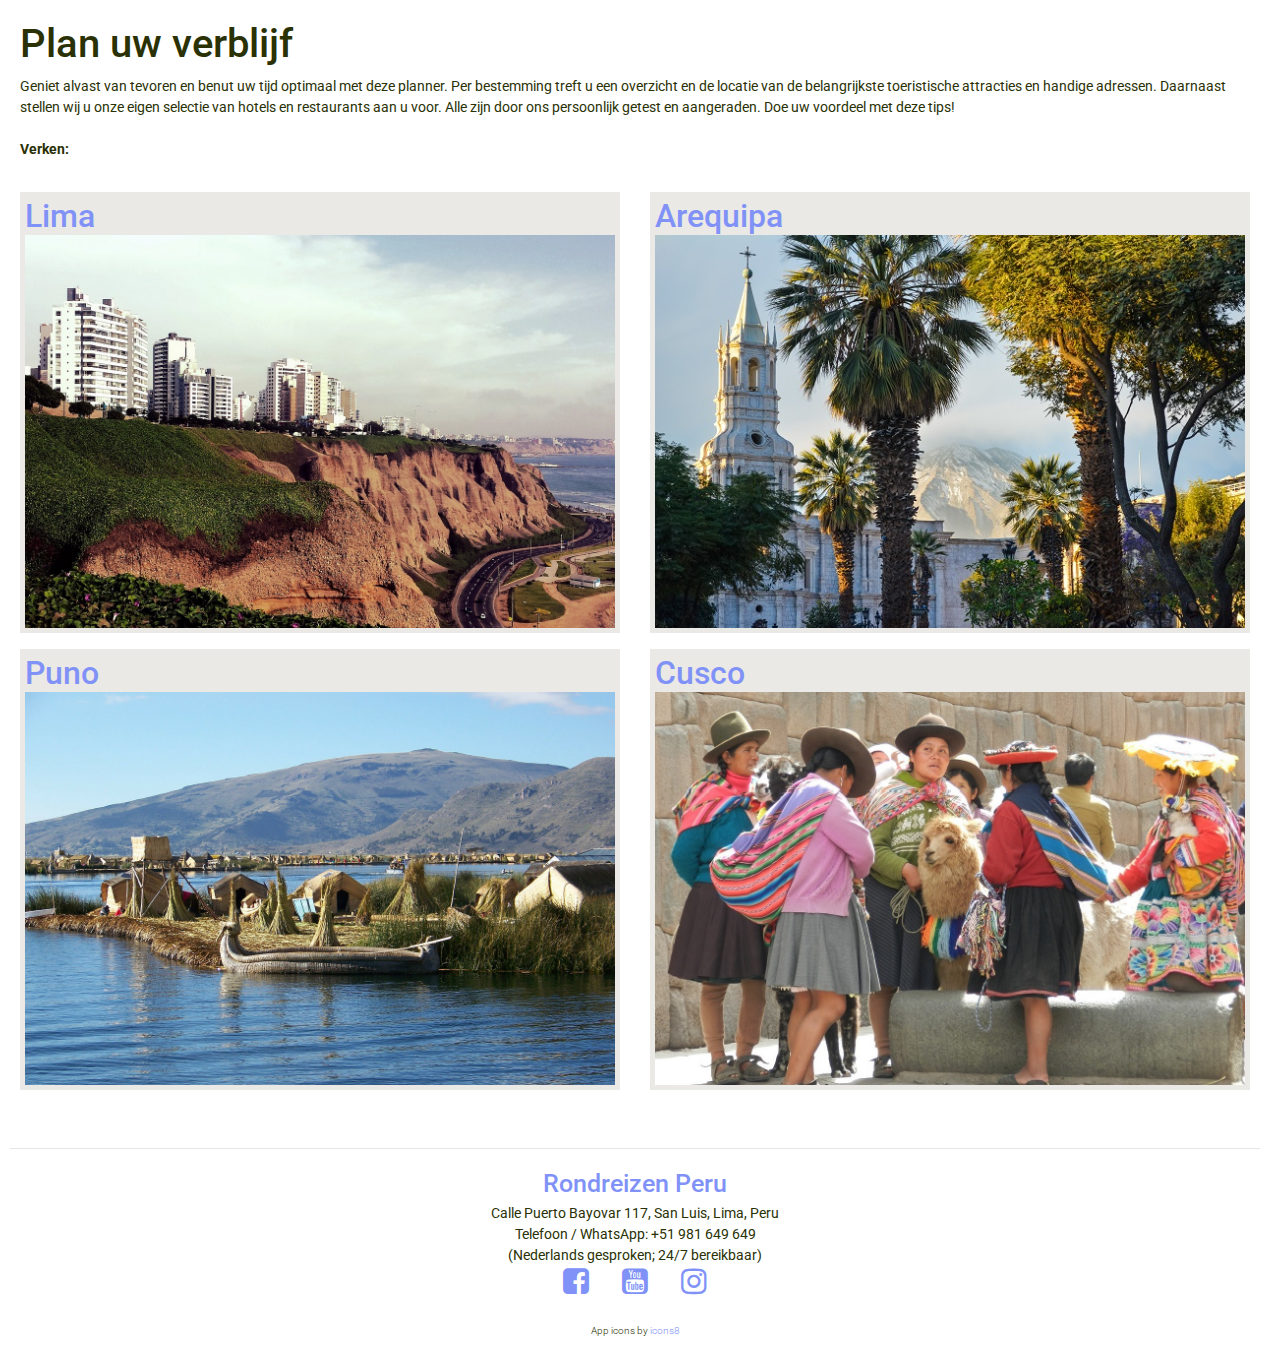
==== commit 34aa77aa: "corrected errors after html validation" ====
--- a/index.html
+++ b/index.html
@@ -25,25 +25,24 @@
             </article>
             <div class="row">
                 <div class="col-6 ">
-                    <h2 a class="scroll-to " href="#lima-intro" id="lima-nav">Lima<img alt="De wijk Miraflores in Lima" class="hoofdbeeld-links" src="assets/images/lima.jpg"></h2>
+                    <h2 class="scroll-to" href="#lima-intro" id="lima-nav">Lima<img alt="De wijk Miraflores in Lima" class="hoofdbeeld-links" src="assets/images/lima.jpg"></h2>
                 </div>
                 <div class="col-6 ">
-                    <h2 a class="scroll-to " href="#arequipa-intro" id="arequipa-nav">Arequipa<img alt="Het stadsplein van Arequipa" class="hoofdbeeld-rechts" src="assets/images/arequipa.jpg"></h2>
+                    <h2 class="scroll-to" href="#arequipa-intro" id="arequipa-nav">Arequipa<img alt="Het stadsplein van Arequipa" class="hoofdbeeld-rechts" src="assets/images/arequipa.jpg"></h2>
                 </div>
                 <div class="col-6">
-                    <h2 a class="scroll-to" href="#puno-intro" id="puno-nav">Puno<img alt="Het Titicacameer, Puno" class="hoofdbeeld-links" src="assets/images/puno.jpg"></h2>
+                    <h2 class="scroll-to" href="#puno-intro" id="puno-nav">Puno<img alt="Het Titicacameer, Puno" class="hoofdbeeld-links" src="assets/images/puno.jpg"></h2>
                 </div>
                 <div class="col-6">
-                    <h2 a class="scroll-to" href="#cusco-intro" id="cusco-nav">Cusco<img alt="Inheemse Quechua-bevolking in Cusco" class="hoofdbeeld-rechts" src="assets/images/cusco.jpg"></h2>
+                    <h2 class="scroll-to" href="#cusco-intro" id="cusco-nav">Cusco<img alt="Inheemse Quechua-bevolking in Cusco" class="hoofdbeeld-rechts" src="assets/images/cusco.jpg"></h2>
                 </div>
             </div>
 
             <br> <br>
 
             <article class="row no-gutters" id="lima-intro">
-
                 <div class="col">
-                    <button a class="reset" href="#plan">Verken andere stad</a></button>
+                    <button class="reset">Verken andere stad</button>
                     <button class="whereAmI">Toon mijn locatie</button>
                     <h2>Lima</h2>
                     <h3>Restaurants van wereldfaam!</h3>
@@ -60,43 +59,43 @@
                 <div class="row no-gutters">
                     <div class="col-md-4 lima-attracties">
                         <img alt="attracties" class="chosen-image" src="https://img.icons8.com/color/24/000000/old-time-camera.png"><span class="chosen-header">Attracties</span>
-                        <ul><strong>
+                        <ul>
                             <li><a href="#lima-map" onclick="clickLima(0);">Larcomar</a></li>
                             <li><a href="#lima-map" onclick="clickLima(1);">Barranco</a></li>
                             <li><a href="#lima-map" onclick="clickLima(2);">Museo Larco</a></li>
                             <li><a href="#lima-map" onclick="clickLima(3);">Plaza Mayor</a></li>
-                        </strong></ul>
+                        </ul>
                     </div>
 
                     <div class="col-md-4 lima-hotels">
                         <img alt="hotels" class="chosen-image" src="https://img.icons8.com/color/24/000000/hotel-information.png"><span class="chosen-header">Hotels</span>
-                        <ul><strong>
+                        <ul>
                             <li><a href="#lima-map" onclick="clickLima(4);">Casa Wayra</a></li>
                             <li><a href="#lima-map" onclick="clickLima(5);">Hotel Mariel</a></li>
                             <li><a href="#lima-map" onclick="clickLima(6);">Second Home</a></li>
                             <li><a href="#lima-map" onclick="clickLima(7);">Atemporal</a></li>
-                        </strong></ul>
+                        </ul>
                     </div>
 
                     <div class="col-md-4 lima-restaurants">
                         <img alt="hotels" class="chosen-image" src="https://img.icons8.com/color/24/000000/dining-room.png"><span class="chosen-header">Restaurants</span>
-                        <ul><strong>
+                        <ul>
                             <li><a href="#lima-map" onclick="clickLima(8);">Mangos</a></li>
                             <li><a href="#lima-map" onclick="clickLima(9);">El Muelle</a></li>
                             <li><a href="#lima-map" onclick="clickLima(10);">Astrid y Gastón</a></li>
                             <li><a href="#lima-map" onclick="clickLima(11);">Restaurante Central</a></li>
-                        </strong></ul>
+                        </ul>
                     </div>
 
                     <div class="col-md-4 lima-info">
                         <img alt="praktische informatie" class="chosen-image" src="https://img.icons8.com/color/24/000000/information.png"><span class="chosen-header">Praktische adressen</span>
-                        <ul><strong>
+                        <ul>
                             <li><a href="#lima-map" onclick="clickLima(12);">luchthaven</a></li>
                             <li><a href="#lima-map" onclick="clickLima(13);">bank BCP Miraflores</a></li>
                             <li><a href="#lima-map" onclick="clickLima(14);">bank BCP Barranco</a></li>
                             <li><a href="#lima-map" onclick="clickLima(15);">Clínica Ricardo Palma</a></li>
                             <li><a href="#lima-map" onclick="clickLima(16);">toeristenpolitie</a></li>
-                        </strong></ul>
+                        </ul>
                     </div>
 
                     <div class="col big-map" id="lima-map"></div>
@@ -104,9 +103,8 @@
             </article>
 
             <article class="row no-gutters" id="puno-intro">
-
                 <div class="col">
-                    <button a class="reset" href="#plan">Verken andere stad</a></button>
+                    <button class="reset">Verken andere stad</button>
                     <button class="whereAmI">Toon mijn locatie</button>
                     <h2>Puno</h2>
                     <h3>In het hart van de Andes</h3>
@@ -124,42 +122,42 @@
                 <div class="row no-gutters">
                     <div class="col-md-4 puno-attracties">
                         <img alt="attracties" class="chosen-image" src="https://img.icons8.com/color/24/000000/old-time-camera.png"><span class="chosen-header">Attracties</span>
-                        <ul><strong>
+                        <ul>
                             <li><a href="#puno-map" onclick="clickPuno(0);">Plaza de Armas</a></li>
                             <li><a href="#puno-map" onclick="clickPuno(1);">Uros-eilanden</a></li>
                             <li><a href="#puno-map" onclick="clickPuno(2);">Taquile</a></li>
                             <li><a href="#puno-map" onclick="clickPuno(3);">Sillustani</a></li>
-                        </strong></ul>
+                        </ul>
                     </div>
 
                     <div class="col-md-4 puno-hotels">
                         <img alt="hotels" class="chosen-image" src="https://img.icons8.com/color/24/000000/hotel-information.png"><span class="chosen-header">Hotels</span>
-                        <ul><strong>
+                        <ul>
                             <li><a href="#puno-map" onclick="clickPuno(4);">Hotel Intiqa</a></li>
                             <li><a href="#puno-map" onclick="clickPuno(5);">La Hacienda Plaza de Armas</a></li>
                             <li><a href="#puno-map" onclick="clickPuno(6);">Casa Andina Premium Lago</a></li>
                             <li><a href="#puno-map" onclick="clickPuno(7);">Sonesta Posada del Inca</a></li>
-                        </strong></ul>
+                        </ul>
                     </div>
 
                     <div class="col-md-4 puno-restaurants">
                         <img alt="hotels" class="chosen-image" src="https://img.icons8.com/color/24/000000/dining-room.png"><span class="chosen-header">Restaurants</span>
-                        <ul><strong>
+                        <ul>
                             <li><a href="#puno-map" onclick="clickPuno(8);">Mojsa</a></li>
                             <li><a href="#puno-map" onclick="clickPuno(9);">Tradiciones del Lago</a></li>
                             <li><a href="#puno-map" onclick="clickPuno(10);">Giorgio</a></li>
                             <li><a href="#puno-map" onclick="clickPuno(11);">La Table del Inca</a></li>
-                        </strong></ul>
+                        </ul>
                     </div>
 
                     <div class="col-md-4 puno-info">
                         <img alt="praktische informatie" class="chosen-image" src="https://img.icons8.com/color/24/000000/information.png"><span class="chosen-header">Praktische adressen</span>
-                        <ul><strong>
+                        <ul>
                             <li><a href="#puno-map" onclick="clickPuno(12);">busterminal</a></li>
                             <li><a href="#puno-map" onclick="clickPuno(13);">bank BCP</a></li>
                             <li><a href="#puno-map" onclick="clickPuno(14);">Medicentro Tourist Health</a></li>
                             <li><a href="#puno-map" onclick="clickPuno(15);">toeristenpolitie</a></li>
-                        </strong></ul>
+                        </ul>
                     </div>
 
                     <div class="col big-map" id="puno-map"></div>
@@ -167,9 +165,8 @@
             </article>
 
             <article class="row no-gutters" id="arequipa-intro">
-
                 <div class="col">
-                    <button a class="reset" href="#plan">Verken andere stad</a></button>
+                    <button class="reset">Verken andere stad</button>
                     <button class="whereAmI">Toon mijn locatie</button>
                     <h2>Arequipa</h2>
                     <h3>Acclimatiseren in een oase</h3>
@@ -186,43 +183,43 @@
                 <div class="row no-gutters">
                     <div class="col-md-4 arequipa-attracties">
                         <img alt="attracties" class="chosen-image" src="https://img.icons8.com/color/24/000000/old-time-camera.png"><span class="chosen-header">Attracties</span>
-                        <ul><strong>
+                        <ul>
                             <li><a href="#arequipa-map" onclick="clickArequipa(0);">Plaza de Armas</a></li>
                             <li><a href="#arequipa-map" onclick="clickArequipa(1);">Monasterio de Santa Catalina</a></li>
                             <li><a href="#arequipa-map" onclick="clickArequipa(2);">Museo de Juanita</a></li>
                             <li><a href="#arequipa-map" onclick="clickArequipa(3);">Barrio de San Lázaro</a></li>
                             <li><a href="#arequipa-map" onclick="clickArequipa(4);">Mercado San Camilo</a></li>
                             <li><a href="#arequipa-map" onclick="clickArequipa(5);">El Misti & Chachani</a></li>
-                        </strong></ul>
+                        </ul>
                     </div>
 
                     <div class="col-md-4 arequipa-hotels">
                         <img alt="hotels" class="chosen-image" src="https://img.icons8.com/color/24/000000/hotel-information.png"><span class="chosen-header">Hotels</span>
-                        <ul><strong>
+                        <ul>
                             <li><a href="#arequipa-map" onclick="clickArequipa(6);">Casa de Avila</a></li>
                             <li><a href="#arequipa-map" onclick="clickArequipa(7);">La Hosteria</a></li>
                             <li><a href="#arequipa-map" onclick="clickArequipa(8);">Casona Solar</a></li>
                             <li><a href="#arequipa-map" onclick="clickArequipa(9);">Katari Hotel</a></li>
-                        </strong></ul>
+                        </ul>
                     </div>
 
                     <div class="col-md-4 arequipa-restaurants">
                         <img alt="hotels" class="chosen-image" src="https://img.icons8.com/color/24/000000/dining-room.png"><span class="chosen-header">Restaurants</span>
-                        <ul><strong>
+                        <ul>
                             <li><a href="#arequipa-map" onclick="clickArequipa(10);">Zig Zag</a></li>
                             <li><a href="#arequipa-map" onclick="clickArequipa(11);">Tradición Arequipeña</a></li>
                             <li><a href="#arequipa-map" onclick="clickArequipa(12);">Chicha</a></li>
-                        </strong></ul>
+                        </ul>
                     </div>
 
                     <div class="col-md-4 arequipa-info">
                         <img alt="praktische informatie" class="chosen-image" src="https://img.icons8.com/color/24/000000/information.png"><span class="chosen-header">Praktische adressen</span>
-                        <ul><strong>
+                        <ul>
                             <li><a href="#arequipa-map" onclick="clickArequipa(13);">busterminal Cruz del Sur</a></li>
                             <li><a href="#arequipa-map" onclick="clickArequipa(14);">bank BCP</a></li>
                             <li><a href="#arequipa-map" onclick="clickArequipa(15);">kliniek</a></li>
                             <li><a href="#arequipa-map" onclick="clickArequipa(16);">toeristenpolitie</a></li>
-                        </strong></ul>
+                        </ul>
                     </div>
 
                     <div class="col big-map" id="arequipa-map"></div>
@@ -230,9 +227,8 @@
             </article>
 
             <article class="row no-gutters" id="cusco-intro">
-
                 <div class="col">
-                    <button a class="reset" href="#plan">Verken andere stad</a></button>
+                    <button class="reset">Verken andere stad</button>
                     <button class="whereAmI">Toon mijn locatie</button>
                     <h2>Cusco</h2>
                     <h3>Antieke Inca-hoofstad</h3>
@@ -250,7 +246,7 @@
                 <div class="row no-gutters">
                     <div class="col-md-4 cusco-attracties">
                         <img alt="attracties" class="chosen-image" src="https://img.icons8.com/color/24/000000/old-time-camera.png"><span class="chosen-header">Attracties</span>
-                        <ul><strong>
+                        <ul>
                             <li><a href="#cusco-map" onclick="clickCusco(0);">Plaza de Armas</a></li>
                             <li><a href="#cusco-map" onclick="clickCusco(1);">Inca muur</a></li>
                             <li><a href="#cusco-map" onclick="clickCusco(2);">Barrio de San Blas</a></li>
@@ -259,36 +255,36 @@
                             <li><a href="#cusco-map" onclick="clickCusco(5);">de Heilige Vallei van de Inca's</a></li>
                             <li><a href="#cusco-map" onclick="clickCusco(6);">Machu Picchu</a></li>
                             <li><a href="#cusco-map" onclick="clickCusco(7);">Manu</a></li>
-                        </strong></ul>
+                        </ul>
                     </div>
 
                     <div class="col-md-4 cusco-hotels">
                         <img alt="hotels" class="chosen-image" src="https://img.icons8.com/color/24/000000/hotel-information.png"><span class="chosen-header">Hotels</span>
-                        <ul><strong>
+                        <ul>
                             <li><a href="#cusco-map" onclick="clickCusco(8);">Inkarri Hostel</a></li>
                             <li><a href="#cusco-map" onclick="clickCusco(9);">Andenes al Cielo</a></li>
                             <li><a href="#cusco-map" onclick="clickCusco(10);">Niños Hotel I</a></li>
                             <li><a href="#cusco-map" onclick="clickCusco(11);">El Mercado</a></li>
-                        </strong></ul>
+                        </ul>
                     </div>
 
                     <div class="col-md-4 cusco-restaurants"><img alt="hotels" class="chosen-image" src="https://img.icons8.com/color/24/000000/dining-room.png"><span class="chosen-header">Restaurants</span>
-                        <ul><strong>
+                        <ul>
                             <li><a href="#cusco-map" onclick="clickCusco(12);">Paddy's Irish Pub</a></li>
                             <li><a href="#cusco-map" onclick="clickCusco(13);">El Paisa</a></li>
                             <li><a href="#cusco-map" onclick="clickCusco(14);">Ciccciolina</a></li>
                             <li><a href="#cusco-map" onclick="clickCusco(15);">Marcelo Batata</a></li>
-                        </strong></ul>
+                        </ul>
                     </div>
 
                     <div class="col-md-4 cusco-info">
                         <img alt="praktische informatie" class="chosen-image" src="https://img.icons8.com/color/24/000000/information.png"><span class="chosen-header">Praktische adressen</span>
-                        <ul><strong>
+                        <ul>
                             <li><a href="#cusco-map" onclick="clickCusco(16);">busterminal Cruz del Sur</a></li>
                             <li><a href="#cusco-map" onclick="clickCusco(17);">bank BCP</a></li>
                             <li><a href="#cusco-map" onclick="clickCusco(18);">Clínica Pardo</a></li>
                             <li><a href="#cusco-map" onclick="clickCusco(19);">toeristenpolitie</a></li>
-                        </strong></ul>
+                        </ul>
                     </div>
 
                     <div class="col big-map" id="cusco-map"></div>
--- a/assets/css/style.css
+++ b/assets/css/style.css
@@ -26,6 +26,8 @@
 }
 
 /* ------------------------------------------------------------------------------------------- Body -  User Experience / Colour Scheme  */
+}
+
 h1 {
     color: #00887A;
 }
@@ -155,6 +157,10 @@
     margin-left: auto;
 }
 
+ul {
+    font-weight: 700;
+}
+
 li {
     color: #8092f7;
 }
